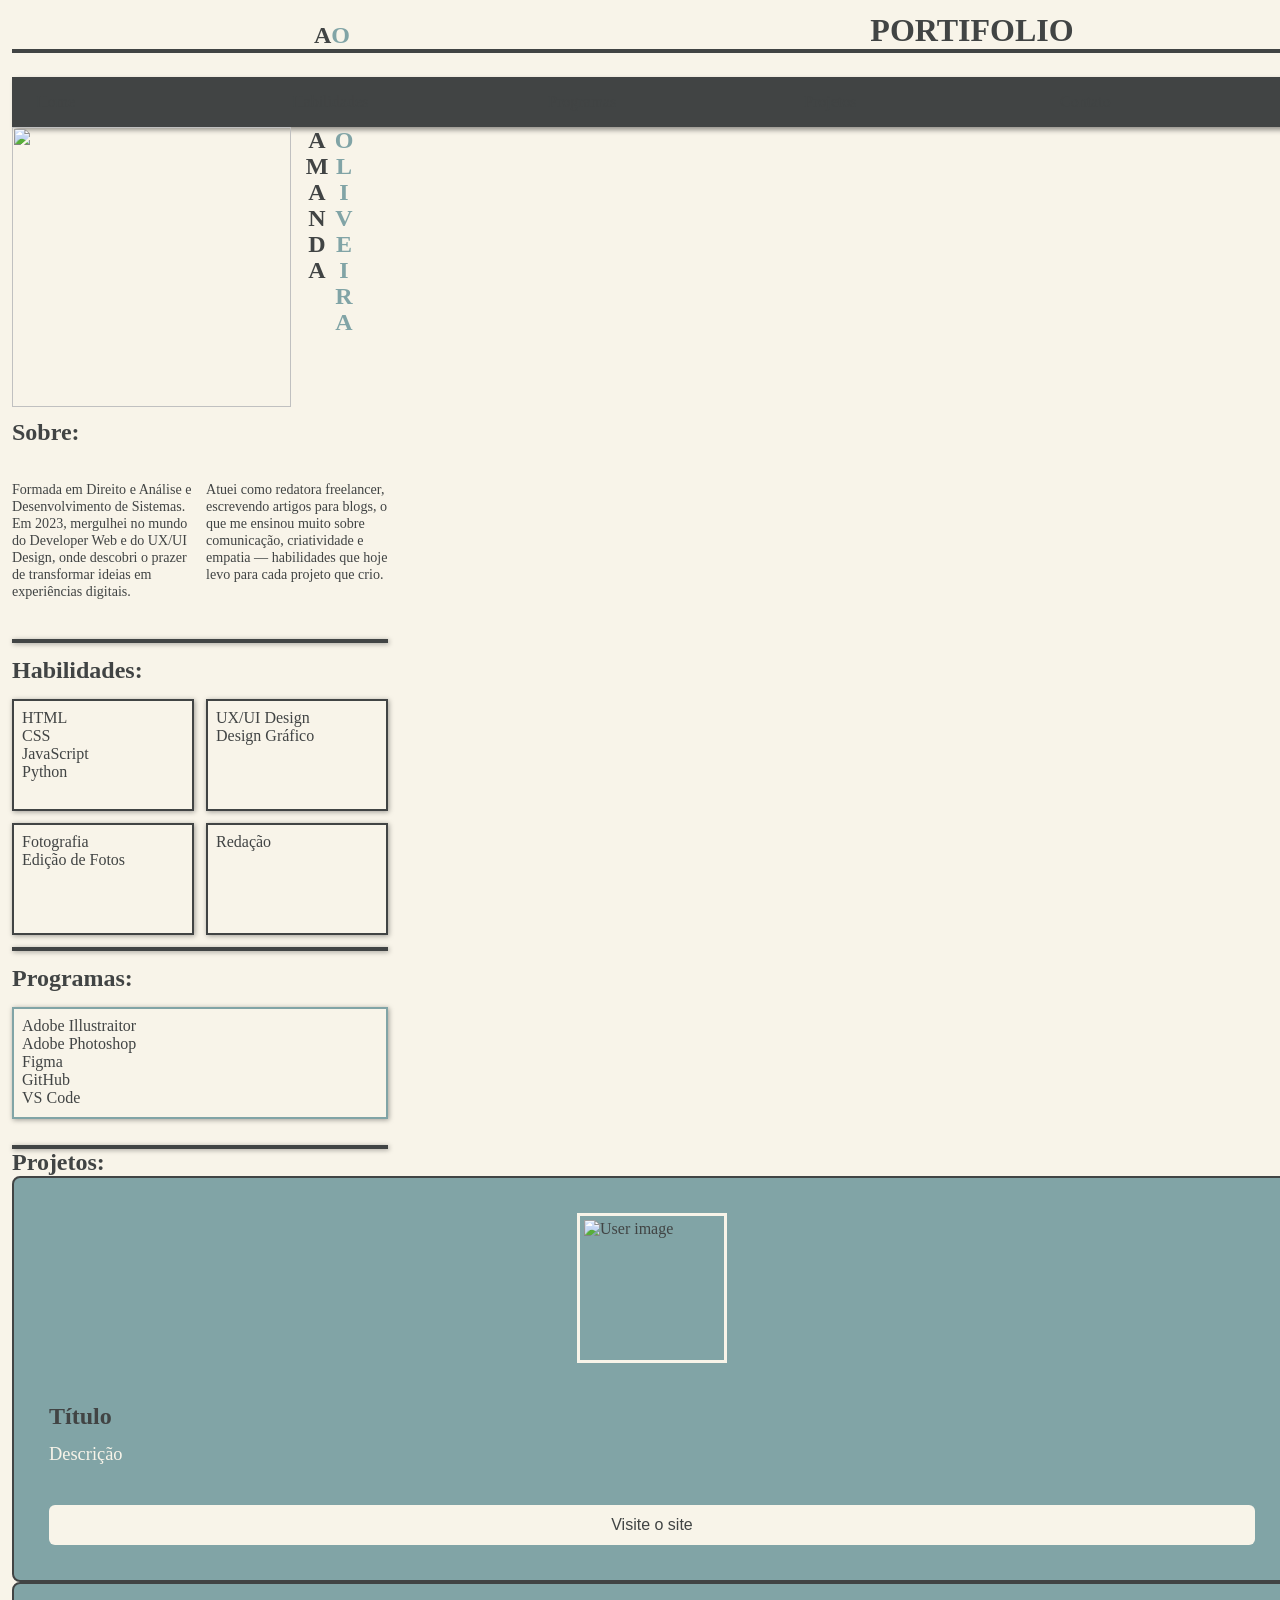
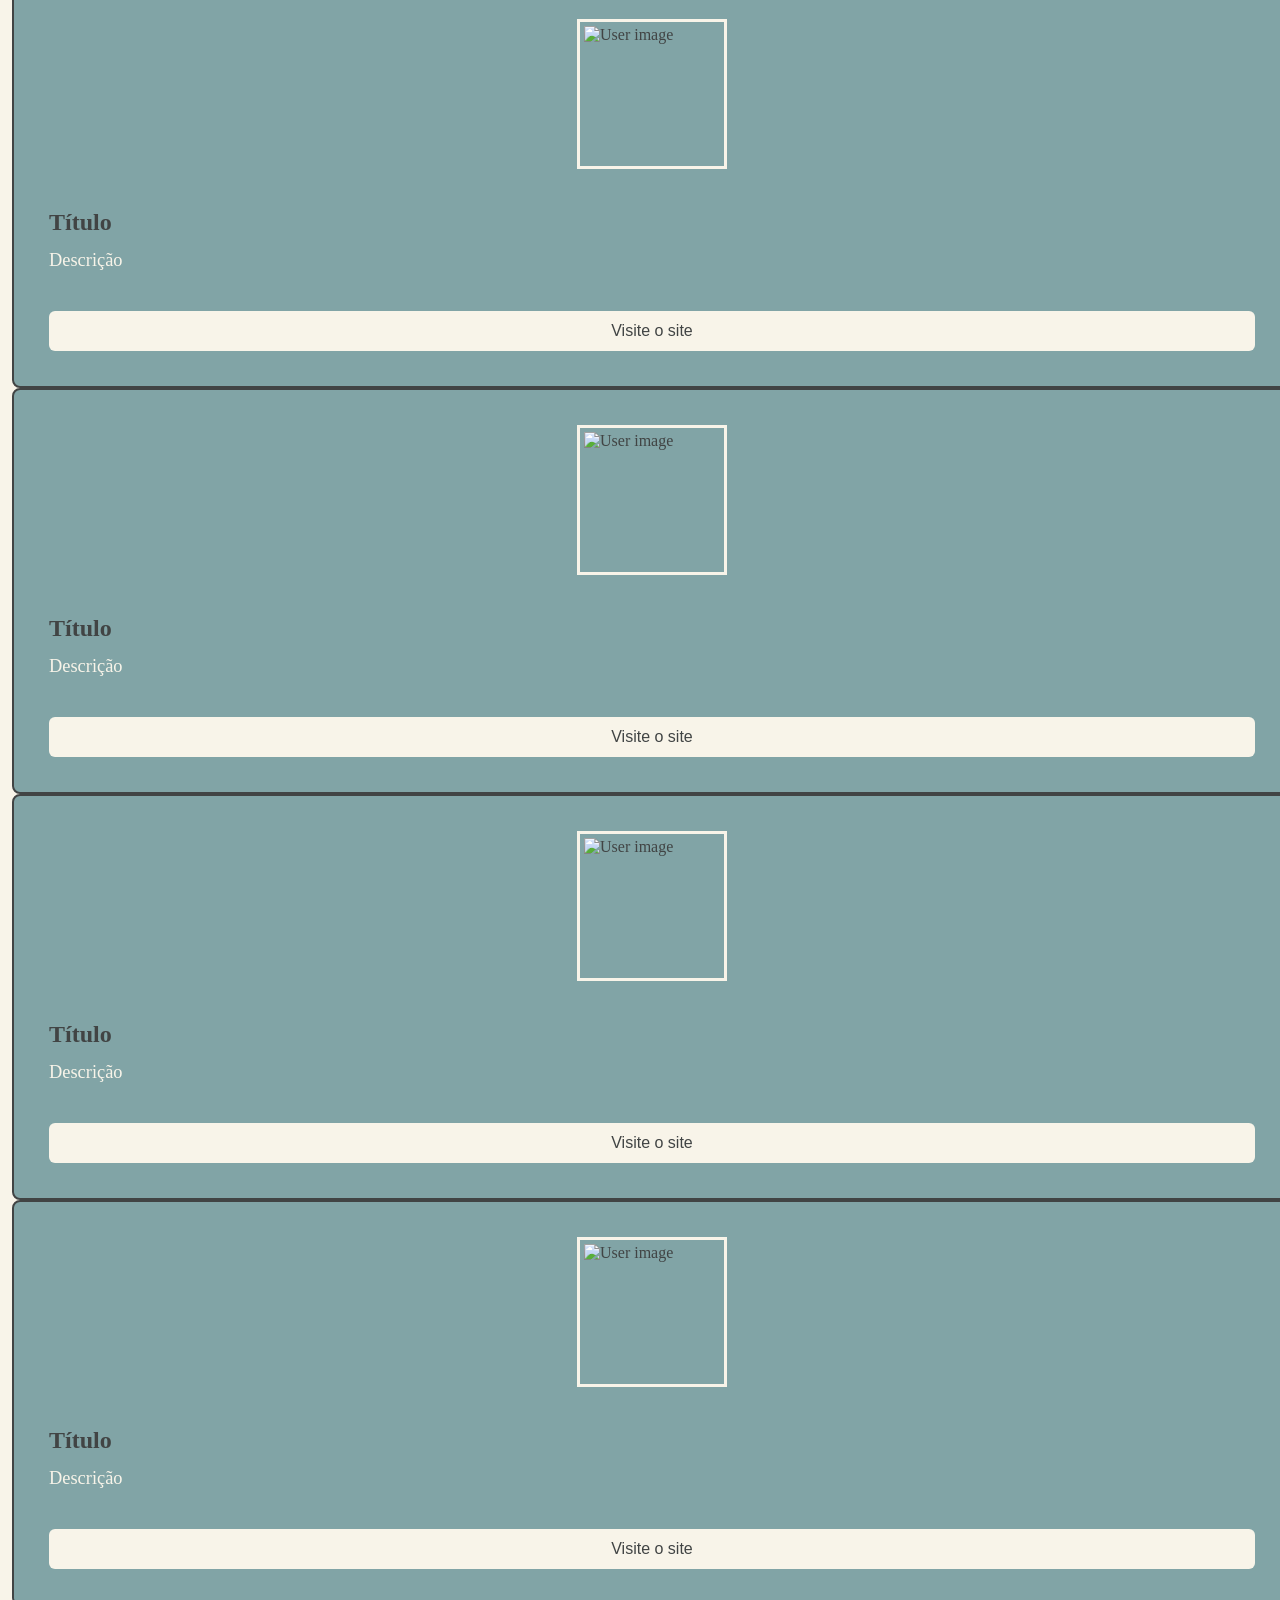
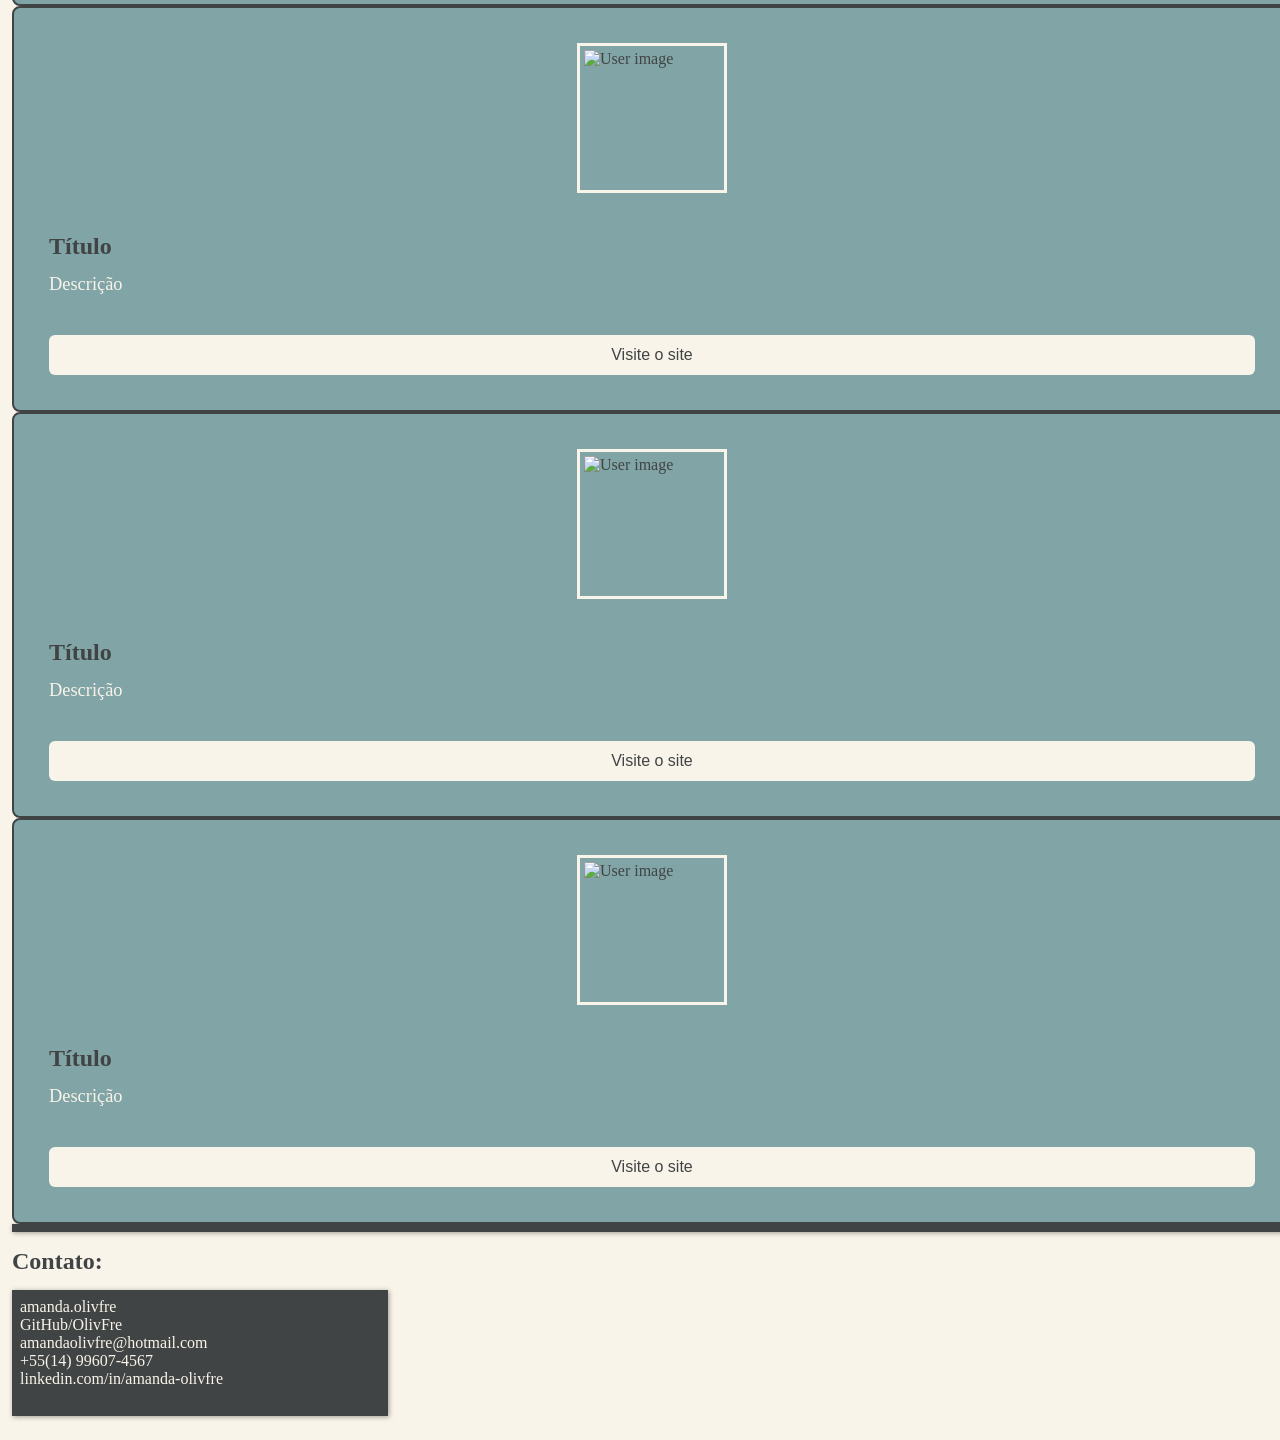
==== index.html @ d2748841 "retirada do img e h1" ====
<!DOCTYPE html>
<html lang="pt-br">
<head>
    <meta charset="UTF-8">
    <meta name="viewport" content="width=device-width, initial-scale=1.0">
    <title>Portifólio</title>
    <link rel="stylesheet" href="https://cdn.jsdelivr.net/npm/swiper@12/swiper-bundle.min.css">
    <link rel="stylesheet" href="tablets.css">
    <link rel="stylesheet" href="mobile.css">
    
</head>
<body>
    <header>
        <div>
            <h2>A<span class="cor-especial">O</span></h2>
            <h1>PORTIFOLIO</h1>
            <li class="menu-button" onclick="showSidebar()"><a href="#"><svg xmlns="http://www.w3.org/2000/svg" height="26px" viewBox="0 -960 960 960" width="26px" fill="#5d3e3f"><path d="M120-240v-80h720v80H120Zm0-200v-80h720v80H120Zm0-200v-80h720v80H120Z"/></svg></a></li>
        </div>
        <nav>
            <ul class="sidebar">
                <li onclick="hideSidebar()"><a href="#"><svg xmlns="http://www.w3.org/2000/svg" height="26px" viewBox="0 -960 960 960" width="26px" fill="#5d3e3f"><path d="m256-200-56-56 224-224-224-224 56-56 224 224 224-224 56 56-224 224 224 224-56 56-224-224-224 224Z"/></svg></a></li>
                <li><a href="#">Home</a></li>
                <li><a href="#">Habilidades</a></li>
                <li><a href="#">Programas</a></li>
                <li><a href="#">Projetos</a></li>
                <li><a href="#">Contato</a></li>
            </ul>

            <ul>
                <li class="hideOnMobile"><a href="#">Home</a></li>
                <li class="hideOnMobile"><a href="#">Habilidades</a></li>
                <li class="hideOnMobile"><a href="#">Programas</a></li>
                <li class="hideOnMobile"><a href="#">Projetos</a></li>
                <li class="hideOnMobile"><a href="#">Contato</a></li>
                
            </ul>

        </nav>

        <script>
            function showSidebar(){
                const sidebar = document.querySelector('.sidebar');
                sidebar.style.display = 'flex'
            }
            function hideSidebar(){
                const sidebar = document.querySelector('.sidebar');
                sidebar.style.display = 'none'
            }
        </script>
    </header>

    <main>
        <section class="grid-wrapper1">
            <img src="" alt="" height="280px" width="210px">
            <h1 class="name">AMANDA <span class="cor-especial">OLIVEIRA</span></h1>
                
            <h2>Sobre:</h2>
            <p class="p1">Formada em Direito e Análise e Desenvolvimento de Sistemas.
            Em 2023, mergulhei no mundo do Developer  Web e do UX/UI Design, onde descobri o prazer de transformar ideias em experiências digitais.
            </p>
            <p class="p2">Atuei como redatora freelancer, escrevendo artigos para blogs, o que me ensinou muito sobre comunicação, criatividade e empatia — habilidades que hoje levo para cada projeto que crio.</p>
            <hr>    
        </section>

        <section class="grid-wrapper2">
            <h2>Habilidades:</h2>
            <ul class="ling">
                <li>HTML</li>
                <li>CSS</li>
                <li>JavaScript</li>
                <li>Python</li>
            </ul>
            <ul class="design">
                <li>UX/UI Design</li>
                <li>Design Gráfico</li>
            </ul>
            <ul class="fotos">
                <li>Fotografia</li>
                <li>Edição de Fotos</li>
            </ul>
            <ul class="reda">
                <li>Redação</li>
            </ul>
            <hr>
        </section>

        <section class="grid-wrapper3">
            <h2>Programas:</h2>
            <ul>
                <li>Adobe Illustraitor</li>
                <li>Adobe Photoshop</li>
                <li>Figma</li>
                <li>GitHub</li>
                <li>VS Code</li>
            </ul>
            <hr>
        </section>

        <section class="grid-wrapper4">
            <h2>Projetos:</h2>
            <div class="container swiper">
                <div class="slide-wrapper">
                    <div class="card-list swiper-wrapper">
                        <div class="card-item swiper-slide">
                            <img src="https://i.pinimg.com/736x/c5/64/7f/c5647f479f129fee01f01a2e334dd19d.jpg" alt="User image" class="user-image">
                            <h2 class="user-name">Título</h2>
                            <p class="user-profession"> Descrição</p>
                            <button class="message-button">Visite o site</button>
                        </div>
                        
                        <div class="card-item swiper-slide">
                            <img src="https://i.pinimg.com/736x/c5/64/7f/c5647f479f129fee01f01a2e334dd19d.jpg" alt="User image" class="user-image">
                            <h2 class="user-name">Título</h2>
                            <p class="user-profession"> Descrição</p>
                            <button class="message-button">Visite o site</button>
                        </div>

                        <div class="card-item swiper-slide">
                            <img src="https://i.pinimg.com/736x/c5/64/7f/c5647f479f129fee01f01a2e334dd19d.jpg" alt="User image" class="user-image">
                            <h2 class="user-name">Título</h2>
                            <p class="user-profession"> Descrição</p>
                            <button class="message-button">Visite o site</button>
                        </div>

                        <div class="card-item swiper-slide">
                            <img src="https://i.pinimg.com/736x/c5/64/7f/c5647f479f129fee01f01a2e334dd19d.jpg" alt="User image" class="user-image">
                            <h2 class="user-name">Título</h2>
                            <p class="user-profession"> Descrição</p>
                            <button class="message-button">Visite o site</button>
                        </div>

                        <div class="card-item swiper-slide">
                            <img src="https://i.pinimg.com/736x/c5/64/7f/c5647f479f129fee01f01a2e334dd19d.jpg" alt="User image" class="user-image">
                            <h2 class="user-name">Título</h2>
                            <p class="user-profession"> Descrição</p>
                            <button class="message-button">Visite o site</button>
                        </div>

                        <div class="card-item swiper-slide">
                            <img src="https://i.pinimg.com/736x/c5/64/7f/c5647f479f129fee01f01a2e334dd19d.jpg" alt="User image" class="user-image">
                            <h2 class="user-name">Título</h2>
                            <p class="user-profession"> Descrição</p>
                            <button class="message-button">Visite o site</button>
                        </div>

                        <div class="card-item swiper-slide">
                            <img src="https://i.pinimg.com/736x/c5/64/7f/c5647f479f129fee01f01a2e334dd19d.jpg" alt="User image" class="user-image">
                            <h2 class="user-name">Título</h2>
                            <p class="user-profession"> Descrição</p>
                            <button class="message-button">Visite o site</button>
                        </div>

                        <div class="card-item swiper-slide">
                            <img src="https://i.pinimg.com/736x/c5/64/7f/c5647f479f129fee01f01a2e334dd19d.jpg" alt="User image" class="user-image">
                            <h2 class="user-name">Título</h2>
                            <p class="user-profession"> Descrição</p>
                            <button class="message-button">Visite o site</button>
                        </div>
                    </div>

                    <div class="swiper-pagination"></div>
                    <div class="swiper-slide-button swiper-button-prev"></div>
                    <div class="swiper-slide-button swiper-button-next"></div>
                </div>
            </div>

            <script src="https://cdn.jsdelivr.net/npm/swiper@12/swiper-bundle.min.js"></script>

            <script src="script.js"></script>
            
            <hr>

        </section>

    </main>

    <footer class="grid-wrapper5">
        <h2>Contato:</h2>
        <ul>
            <li>amanda.olivfre</li>
            <li>GitHub/OlivFre</li>
            <li>amandaolivfre@hotmail.com</li>
            <li>+55(14) 99607-4567</li>
            <li>linkedin.com/in/amanda-olivfre</li>
        </ul>
    </footer>

</body>
</html>
---- tablets.css ----
@charset "UTF-8";


:root{

    --font-cormorant: 'cormorant garamond', serif;

    --color1: #81A4A6;
    --color2: #414444;
    --color3: #F8F4E9;
}


* {
    padding: 0px;
    margin: 0px;
    box-sizing: border-box;
    width: 100%;
}

@media screen and (min-width: 481px) and (max-width: 1024px) {

    body {
        font-family: var(--font-cormorant);
        background-color: var(--color3);
        margin-left: 12px;
        margin-right: 12px;
        width: 100%;

    }

    header {

    }

/*------1ª section------*/
    .grid-wrapper1{
        display: grid;
        grid-template-rows: 74px 55px 480 px 2px;
        grid-template-columns: repeat(8, 82px);
        gap: 16px; 
    }

    .grid-wrapper1 > img{
        grid-row: 1/4;
        grid-column: 5/9;
    }
    .grid-wrapper1 > h1{
        grid-row: 1/2;
        grid-column: 1/5;
    }
    .grid-wrapper1 > h2{
        grid-row: 2/3;
        grid-column: 1/5;
    }
    .grid-wrapper1 > .p1{
        grid-row: 3/4;
        grid-column: 1/3;
    }
    .grid-wrapper1 > .p2{
        grid-row: 3/4;
        grid-column: 3/5;
    }
    .grid-wrapper1 > hr{
        grid-row: 4/5;
        grid-column: 1/9;

        border: 2px solid var(--color2);
    }

/*------2ª section------*/

    .grid-wrapper2 .grid-wrapper3{
        display: grid;
        grid-template-rows: 76px repeat(2, 36px) 2px;
        grid-template-columns: repeat(8, 82px);
        gap: 16px;
    }

    .grid-wrapper2 > h2{
        grid-row: 1/2;
        grid-column: 1/3;
    }
    .grid-wrapper2 > .ling {
        grid-row: 2/3;
        grid-column: 1/3;
    }
    .grid-wrapper2 > .design {
        grid-row: 2/3;
        grid-column: 1/3;
    }
    .grid-wrapper2 > .fotos {
        grid-row: 2/3;
        grid-column: 3/5;
    }
    .grid-wrapper2 > .reda {
        grid-row: 2/3;
        grid-column: 3/5;
    }

    .grid-wrapper3 > h2{
        grid-row: 1/2;
        grid-column: 6/7;
    }
    .grid-wrapper3 > ul {
        grid-row: 2/3;
        grid-column: 6/9;
    }
    .grid-wrapper3 > hr{
        grid-row: 4/5;
        grid-column: 1/9;

        border: 2px solid var(--color2);
    }


}
---- mobile.css ----
@charset "UTF-8";


:root{

    --font-cormorant: 'cormorant garamond', serif;

    --color1: #81A4A6;
    --color2: #414444;
    --color3: #F8F4E9;
}


* {
    padding: 0px;
    margin: 0px;
    box-sizing: border-box;
    width: 100%;
}



    body {
        font-family: var(--font-cormorant);
        background-color: var(--color3);
        margin-left: 12px;
        margin-right: 12px;
        

    }

    h1, h2, p, hr{
        color: var(--color2);
    }
    p {
        font-size: 0.88em;
    }
    /*------HEADER------*/

    header > div{
        display: flex;
        text-align: center;
        margin-top: 12px;
        margin-bottom: 24px;
        border-bottom: 4px solid var(--color2);
        flex-wrap: nowrap;
        justify-content: space-around;
        align-items: flex-end;
    }

    nav {
        background-color: var(--color2);
        box-shadow: 3px 3px 5px rgba(0, 0, 0, 0.411);
    }

    nav > ul{
        width: 100%;
        list-style: none;
        display: flex;
        justify-content: flex-end;
        align-items: center;
    }

    nav > ul > li{
        height: 50px;
    }

    nav > ul > li > a {
        height: 100%;
        padding: 0 24px;
        text-decoration: none;
        display: flex;
        align-items: center;
        color: var(--color2);
    }

    nav > ul > li > a:hover{
        background-color: var(--color1);
    }

    nav > ul > li:first-child{
        margin-right: auto;
    }

    .sidebar {
        position: fixed;
        top: 0;
        right: 0;
        height: 100vh;
        width: 180px;
        z-index: 999;
        background-color: #f8f4e977;
        backdrop-filter: blur(10px);
        box-shadow: -2px 0 10px rgba(0, 0, 0, 0.1);
        display: none;
        flex-direction: column;
        align-items: flex-start;
        justify-content: flex-start;
    }

    .sidebar li{
        width: 100%;
    }

    .sidebar > li > a{
        width: 100%;
    }

    .menu-button {
        display: none;
    }

    @media screen and (max-width: 768px) {
        .hideOnMobile{
            display: none;
        }
        .menu-button {
            display: block;
        }
    }







    
    /*-------------------------1ª section-------------------------*/
    .grid-wrapper1{
        display: grid;
        grid-template-rows: 280px 50px 146px 2px;
        grid-template-columns: repeat(4, 85px);
        gap: 12px;
    }

    .grid-wrapper1 img {
        grid-row: 1/2;
        grid-column: 1/4;
    }
    .grid-wrapper1 > .name:nth-of-type(1) {
        grid-row: 1/2;
        grid-column: 4/5;

        writing-mode: vertical-lr;
        text-orientation: upright;
    }
    .cor-especial{
        color: var(--color1);
    }
    .grid-wrapper1 > h2 {
        grid-row: 2/3;
        grid-column: 1/5;

        
    }
    .grid-wrapper1 > .p1 {
        grid-row: 3/4;
        grid-column: 1/3;
    }
    .grid-wrapper1 > .p2 {
        grid-row: 3/4;
        grid-column: 3/5;
    }
    .grid-wrapper1 > hr {
        grid-row: 4/5;
        grid-column: 1/5;

        border: 2px solid var(--color2);
        box-shadow: 1px 1px 5px 0px #0000005d;
    }

/*------2ª section------*/

    .grid-wrapper2{
        display: grid;
        grid-template-rows: 46px 112px 112px 2px;
        grid-template-columns: repeat(4, 85px);
        gap: 12px;
    }
    .grid-wrapper2 > h2{
        grid-row: 1/2;
        grid-column: 1/5;

        margin-top: 16px;
    }
    .grid-wrapper2 > .ling{
        grid-row: 2/3;
        grid-column: 1/3;
    }
    .grid-wrapper2 > .design{
        grid-row: 2/3;
        grid-column: 3/5;
    }
    .grid-wrapper2 > .fotos{
        grid-row: 3/4;
        grid-column: 1/3;
    }
    .grid-wrapper2 > .reda{
        grid-row: 3/4;
        grid-column: 3/5;
    }
    .grid-wrapper2 > hr{
        grid-row: 4/5;
        grid-column: 1/5;

        border: 2px solid var(--color2);
        box-shadow: 1px 1px 5px 0px #0000005d;
    }

    .grid-wrapper2 > ul {
        list-style-type: none;
        color: var(--color2);
        font-size: 1em;
        border: 2px solid var(--color2);
        box-shadow: 1px 1px 5px 0px #0000005d;        
        padding: 8px;
    }

/*------3ª section------*/

    .grid-wrapper3{
        display: grid;
        grid-template-rows: 46px 112px 2px;
        grid-template-columns: repeat(4, 85px);
        gap: 12px;
    }
    .grid-wrapper3 > h2{
        grid-row: 1/2;
        grid-column: 1/5;

        margin-top: 16px;

    }
    .grid-wrapper3 > ul{
        grid-row: 2/3;
        grid-column: 1/5;

        list-style-type: none;
        color: var(--color2);
        font-size: 1em;
        border: 2px solid var(--color1);
        box-shadow: 1px 1px 5px 0px #0000005d;
        padding: 8px;
    }
    .grid-wrapper3 > hr{
        grid-row: 4/5;
        grid-column: 1/5;

        border: 2px solid var(--color2);
        box-shadow: 1px 1px 5px 0px #0000005d;
    }
/*------4ª section------*/

    .slider-wrapper {
        overflow: hidden;
        max-width: 1200px;
        margin: 0 70px 55px;
    }

    .card-list .card-item {
        color: var(--color2);
        background: var(--color1);
        user-select: none;
        padding: 35px;
        border-radius: 8px;
        backdrop-filter: blur(30px);
        border: 2px solid var(--color2);
        

        display: flex;
        flex-direction: column;
        align-items: center;
        justify-content: center;
    }

    .card-list > .card-item > .user-image{
        width: 150px;
        height: 150px;
        margin-bottom: 40px;
        border: 3px solid var(--color3);
        padding: 4px;
    }

    .card-list > .card-item > .user-profession {
        font-size: 1.15em;
        color: var(--color3);
        font-weight: 500;
        margin: 14px 0 40px;
    }

    .card-list > .card-item > .message-button {
        font-size: 1em;
        padding: 10px 35px;
        color: var(--color2);
        border-radius: 6px;
        font-weight: 500;
        cursor: pointer;
        background: var(--color3);
        border: 1px solid transparent;
        /*transition: 0.2s ease;*/
    }

    .card-list > .card-item > .message-button:hover {
        background: var(--color2);
        border: 1px solid var(--color3);
        color: var(--color3);
    }

    .slider-wrapper .swiper-pagination-bullet-active {
        background: var(--color2);
        height: 15px;
        width: 15px;
    }

    .slider-wrapper .swiper-slide-button {
        color: var(--color3);
        margin-top: -50px;
        transition: 0.2s ease;
    }

    .slider-wrapper .swiper-slide-button:hover {
        color: var(--color2);
    }

    .grid-wrapper4 > hr {
        border: 4px solid var(--color2);
        box-shadow: 1px 1px 5px 0px #0000005d;
    }

/*------FOOTER------*/

    .grid-wrapper5{
        display: grid;
        grid-template-rows: 46px 150px;
        grid-template-columns: repeat(4, 85px);
        gap: 12px;
    }
    .grid-wrapper5 > h2{
        grid-row: 1/2;
        grid-column: 1/5;

        margin-top: 16px;
    }
    .grid-wrapper5 > ul{
        grid-row: 2/3;
        grid-column: 1/5;

        list-style-type: none;
        color: var(--color3);
        font-size: 1em;
        background-color: var(--color2);
        box-shadow: 1px 1px 5px 0px #0000005d;
        padding: 8px;
        margin-bottom: 24px;
    }
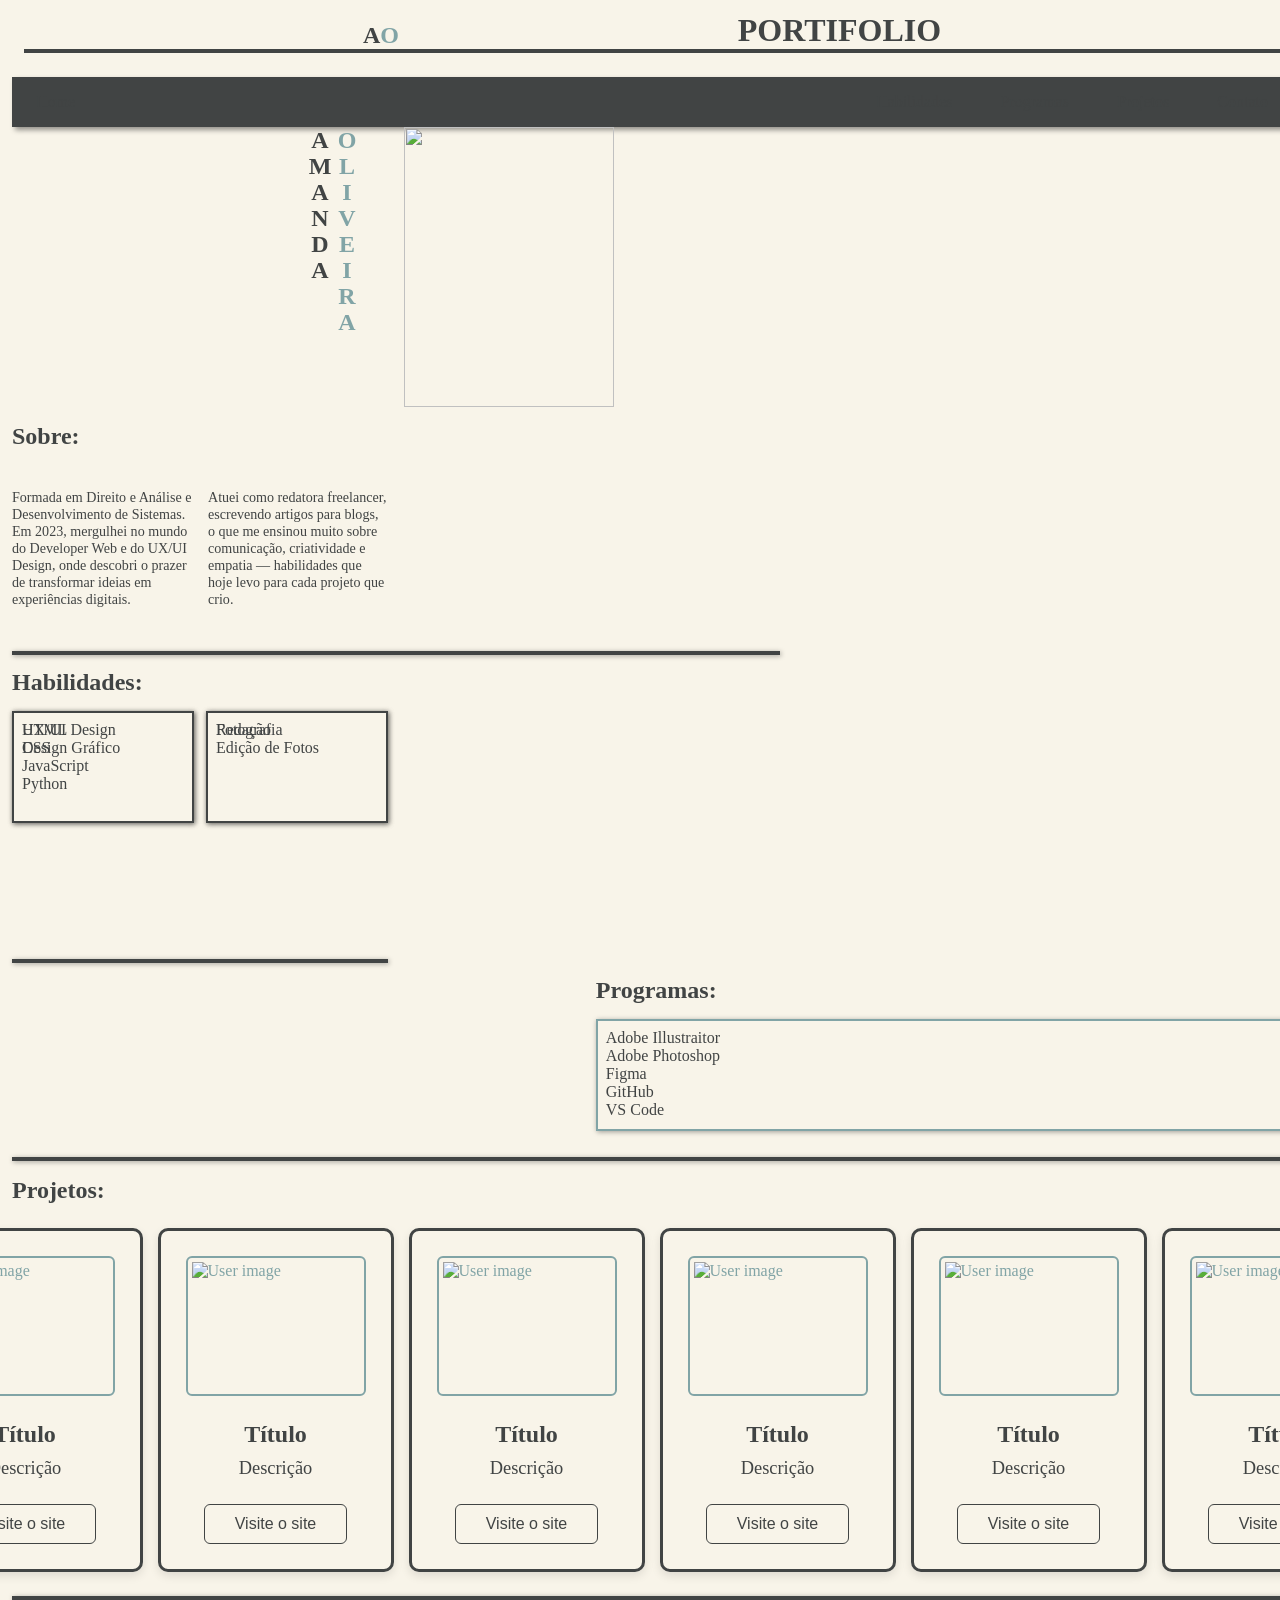
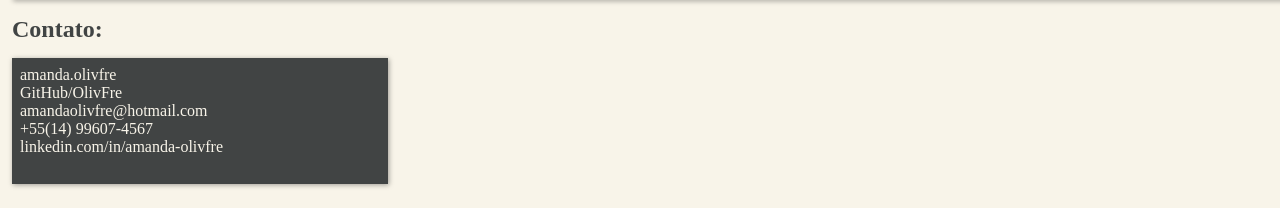
==== commit 8b9b1257: "últimos ajustes no container swiper" ====
--- a/index.html
+++ b/index.html
@@ -19,19 +19,19 @@
         <nav>
             <ul class="sidebar">
                 <li onclick="hideSidebar()"><a href="#"><svg xmlns="http://www.w3.org/2000/svg" height="26px" viewBox="0 -960 960 960" width="26px" fill="#5d3e3f"><path d="m256-200-56-56 224-224-224-224 56-56 224 224 224-224 56 56-224 224 224 224-56 56-224-224-224 224Z"/></svg></a></li>
-                <li><a href="#">Home</a></li>
-                <li><a href="#">Habilidades</a></li>
-                <li><a href="#">Programas</a></li>
-                <li><a href="#">Projetos</a></li>
-                <li><a href="#">Contato</a></li>
+                <li><a href="#home">Home</a></li>
+                <li><a href="#habilidades">Habilidades</a></li>
+                <li><a href="#programas">Programas</a></li>
+                <li><a href="#projetos">Projetos</a></li>
+                <li><a href="#contato">Contato</a></li>
             </ul>
 
             <ul>
-                <li class="hideOnMobile"><a href="#">Home</a></li>
-                <li class="hideOnMobile"><a href="#">Habilidades</a></li>
-                <li class="hideOnMobile"><a href="#">Programas</a></li>
-                <li class="hideOnMobile"><a href="#">Projetos</a></li>
-                <li class="hideOnMobile"><a href="#">Contato</a></li>
+                <li class="hideOnMobile"><a href="#home">Home</a></li>
+                <li class="hideOnMobile"><a href="#habilidades">Habilidades</a></li>
+                <li class="hideOnMobile"><a href="#programas">Programas</a></li>
+                <li class="hideOnMobile"><a href="#projetos">Projetos</a></li>
+                <li class="hideOnMobile"><a href="#contato">Contato</a></li>
                 
             </ul>
 
@@ -50,7 +50,7 @@
     </header>
 
     <main>
-        <section class="grid-wrapper1">
+        <section id="home" class="grid-wrapper1">
             <img src="" alt="" height="280px" width="210px">
             <h1 class="name">AMANDA <span class="cor-especial">OLIVEIRA</span></h1>
                 
@@ -62,7 +62,7 @@
             <hr>    
         </section>
 
-        <section class="grid-wrapper2">
+        <section id="habilidades" class="grid-wrapper2">
             <h2>Habilidades:</h2>
             <ul class="ling">
                 <li>HTML</li>
@@ -84,7 +84,7 @@
             <hr>
         </section>
 
-        <section class="grid-wrapper3">
+        <section id="programas" class="grid-wrapper3">
             <h2>Programas:</h2>
             <ul>
                 <li>Adobe Illustraitor</li>
@@ -96,7 +96,7 @@
             <hr>
         </section>
 
-        <section class="grid-wrapper4">
+        <section id="projetos" class="grid-wrapper4">
             <h2>Projetos:</h2>
             <div class="container swiper">
                 <div class="slide-wrapper">
@@ -167,14 +167,14 @@
             <script src="https://cdn.jsdelivr.net/npm/swiper@12/swiper-bundle.min.js"></script>
 
             <script src="script.js"></script>
-            
+
             <hr>
 
         </section>
 
     </main>
 
-    <footer class="grid-wrapper5">
+    <footer id="contato" class="grid-wrapper5">
         <h2>Contato:</h2>
         <ul>
             <li>amanda.olivfre</li>
--- a/mobile.css
+++ b/mobile.css
@@ -15,7 +15,6 @@
     padding: 0px;
     margin: 0px;
     box-sizing: border-box;
-    width: 100%;
 }
 
 
@@ -40,11 +39,10 @@
     header > div{
         display: flex;
         text-align: center;
-        margin-top: 12px;
-        margin-bottom: 24px;
+        margin: 12px 12px 24px 12px;
         border-bottom: 4px solid var(--color2);
         flex-wrap: nowrap;
-        justify-content: space-around;
+        justify-content: space-evenly;
         align-items: flex-end;
     }
 
@@ -119,14 +117,7 @@
         }
     }
 
-
-
-
-
-
-
-    
-    /*-------------------------1ª section-------------------------*/
+    /*-----------------1ª section-------------------*/
     .grid-wrapper1{
         display: grid;
         grid-template-rows: 280px 50px 146px 2px;
@@ -252,79 +243,106 @@
     }
 /*------4ª section------*/
 
+    .grid-wrapper4 > h2 {
+        margin: 16px 0 24px;
+    }
+
+    .grid-wrapper4 > .container {
+        margin-bottom: 24px;
+        margin-left: 16px;
+        margin-right: 16px;
+    }
+
     .slider-wrapper {
         overflow: hidden;
         max-width: 1200px;
-        margin: 0 70px 55px;
-    }
-
-    .card-list .card-item {
-        color: var(--color2);
-        background: var(--color1);
+        margin: 0 auto 55px; /* centraliza no meio */
+        padding: 0 40px;
+    }
+
+    .card-list {
+        display: flex;
+        gap: 15px; /* espaçamento entre os cards */
+        justify-content: center;
+}
+
+    .card-list > .card-item {
+        color: var(--color1);
+        background: var(--color3);
         user-select: none;
-        padding: 35px;
-        border-radius: 8px;
-        backdrop-filter: blur(30px);
-        border: 2px solid var(--color2);
-        
+        padding: 25px;
+        border-radius: 10px;
+        backdrop-filter: blur(20px);
+        border: 3px solid var(--color2);
 
         display: flex;
         flex-direction: column;
         align-items: center;
         justify-content: center;
-    }
-
-    .card-list > .card-item > .user-image{
-        width: 150px;
-        height: 150px;
-        margin-bottom: 40px;
-        border: 3px solid var(--color3);
+
+        width: 260px;          /* largura fixa */
+        max-width: 90%;        /* responsivo */
+        box-shadow: 0 4px 10px rgba(0,0,0,0.1);
+        transition: transform 0.3s ease, box-shadow 0.3s ease;
+    }
+
+    
+    .card-list > .card-item > .user-image {
+        width: 180px;
+        height: 140px;
+        margin-bottom: 25px;
+        border: 2px solid var(--color1);
         padding: 4px;
+        border-radius: 6px;
+        object-fit: cover;
     }
 
     .card-list > .card-item > .user-profession {
         font-size: 1.15em;
-        color: var(--color3);
+        color: var(--color2);
         font-weight: 500;
-        margin: 14px 0 40px;
-    }
-
-    .card-list > .card-item > .message-button {
+        margin: 10px 0 25px;
+        text-align: justify;
+    }
+
+    .card-list > .card-item > button {
         font-size: 1em;
-        padding: 10px 35px;
+        padding: 10px 30px;
         color: var(--color2);
         border-radius: 6px;
         font-weight: 500;
         cursor: pointer;
         background: var(--color3);
-        border: 1px solid transparent;
-        /*transition: 0.2s ease;*/
-    }
-
-    .card-list > .card-item > .message-button:hover {
+        border: 1px solid var(--color2);
+        transition: 0.2s ease;
+    }
+
+    .card-list > .card-item > button:hover {
         background: var(--color2);
         border: 1px solid var(--color3);
         color: var(--color3);
     }
 
-    .slider-wrapper .swiper-pagination-bullet-active {
+    .swiper-pagination-bullet {
+        background: var(--color1);
+        opacity: 0.5;
+        transition: 0.3s ease;
+}
+
+    .swiper-pagination-bullet-active {
         background: var(--color2);
-        height: 15px;
-        width: 15px;
-    }
-
-    .slider-wrapper .swiper-slide-button {
-        color: var(--color3);
-        margin-top: -50px;
-        transition: 0.2s ease;
-    }
-
-    .slider-wrapper .swiper-slide-button:hover {
-        color: var(--color2);
-    }
+        opacity: 1;
+        height: 14px;
+        width: 14px;
+    }
+
+    .swiper-button-prev,
+    .swiper-button-next {
+        display: none;
+}
 
     .grid-wrapper4 > hr {
-        border: 4px solid var(--color2);
+        border: 2px solid var(--color2);
         box-shadow: 1px 1px 5px 0px #0000005d;
     }
 
@@ -356,3 +374,102 @@
     }
 
 
+
+@media screen and (min-width: 481px)  {
+
+    body {
+        font-family: var(--font-cormorant);
+        background-color: var(--color3);
+        margin-left: 12px;
+        margin-right: 12px;
+        width: 100%;
+
+    }
+
+    header {
+
+    }
+
+/*------1ª section------*/
+    .grid-wrapper1{
+        display: grid;
+        grid-template-rows: 74px 55px 480 px 2px;
+        grid-template-columns: repeat(8, 82px);
+        gap: 16px; 
+    }
+
+    .grid-wrapper1 > img{
+        grid-row: 1/4;
+        grid-column: 5/9;
+    }
+    .grid-wrapper1 > h1{
+        grid-row: 1/2;
+        grid-column: 1/5;
+    }
+    .grid-wrapper1 > h2{
+        grid-row: 2/3;
+        grid-column: 1/5;
+    }
+    .grid-wrapper1 > .p1{
+        grid-row: 3/4;
+        grid-column: 1/3;
+    }
+    .grid-wrapper1 > .p2{
+        grid-row: 3/4;
+        grid-column: 3/5;
+    }
+    .grid-wrapper1 > hr{
+        grid-row: 4/5;
+        grid-column: 1/9;
+
+        border: 2px solid var(--color2);
+    }
+
+/*------2ª section------*/
+
+    .grid-wrapper2 .grid-wrapper3{
+        display: grid;
+        grid-template-rows: 76px repeat(2, 36px) 2px;
+        grid-template-columns: repeat(8, 82px);
+        gap: 16px;
+    }
+
+    .grid-wrapper2 > h2{
+        grid-row: 1/2;
+        grid-column: 1/3;
+    }
+    .grid-wrapper2 > .ling {
+        grid-row: 2/3;
+        grid-column: 1/3;
+    }
+    .grid-wrapper2 > .design {
+        grid-row: 2/3;
+        grid-column: 1/3;
+    }
+    .grid-wrapper2 > .fotos {
+        grid-row: 2/3;
+        grid-column: 3/5;
+    }
+    .grid-wrapper2 > .reda {
+        grid-row: 2/3;
+        grid-column: 3/5;
+    }
+
+    .grid-wrapper3 > h2{
+        grid-row: 1/2;
+        grid-column: 6/7;
+    }
+    .grid-wrapper3 > ul {
+        grid-row: 2/3;
+        grid-column: 6/9;
+    }
+    .grid-wrapper3 > hr{
+        grid-row: 4/5;
+        grid-column: 1/9;
+
+        border: 2px solid var(--color2);
+    }
+
+
+}
+
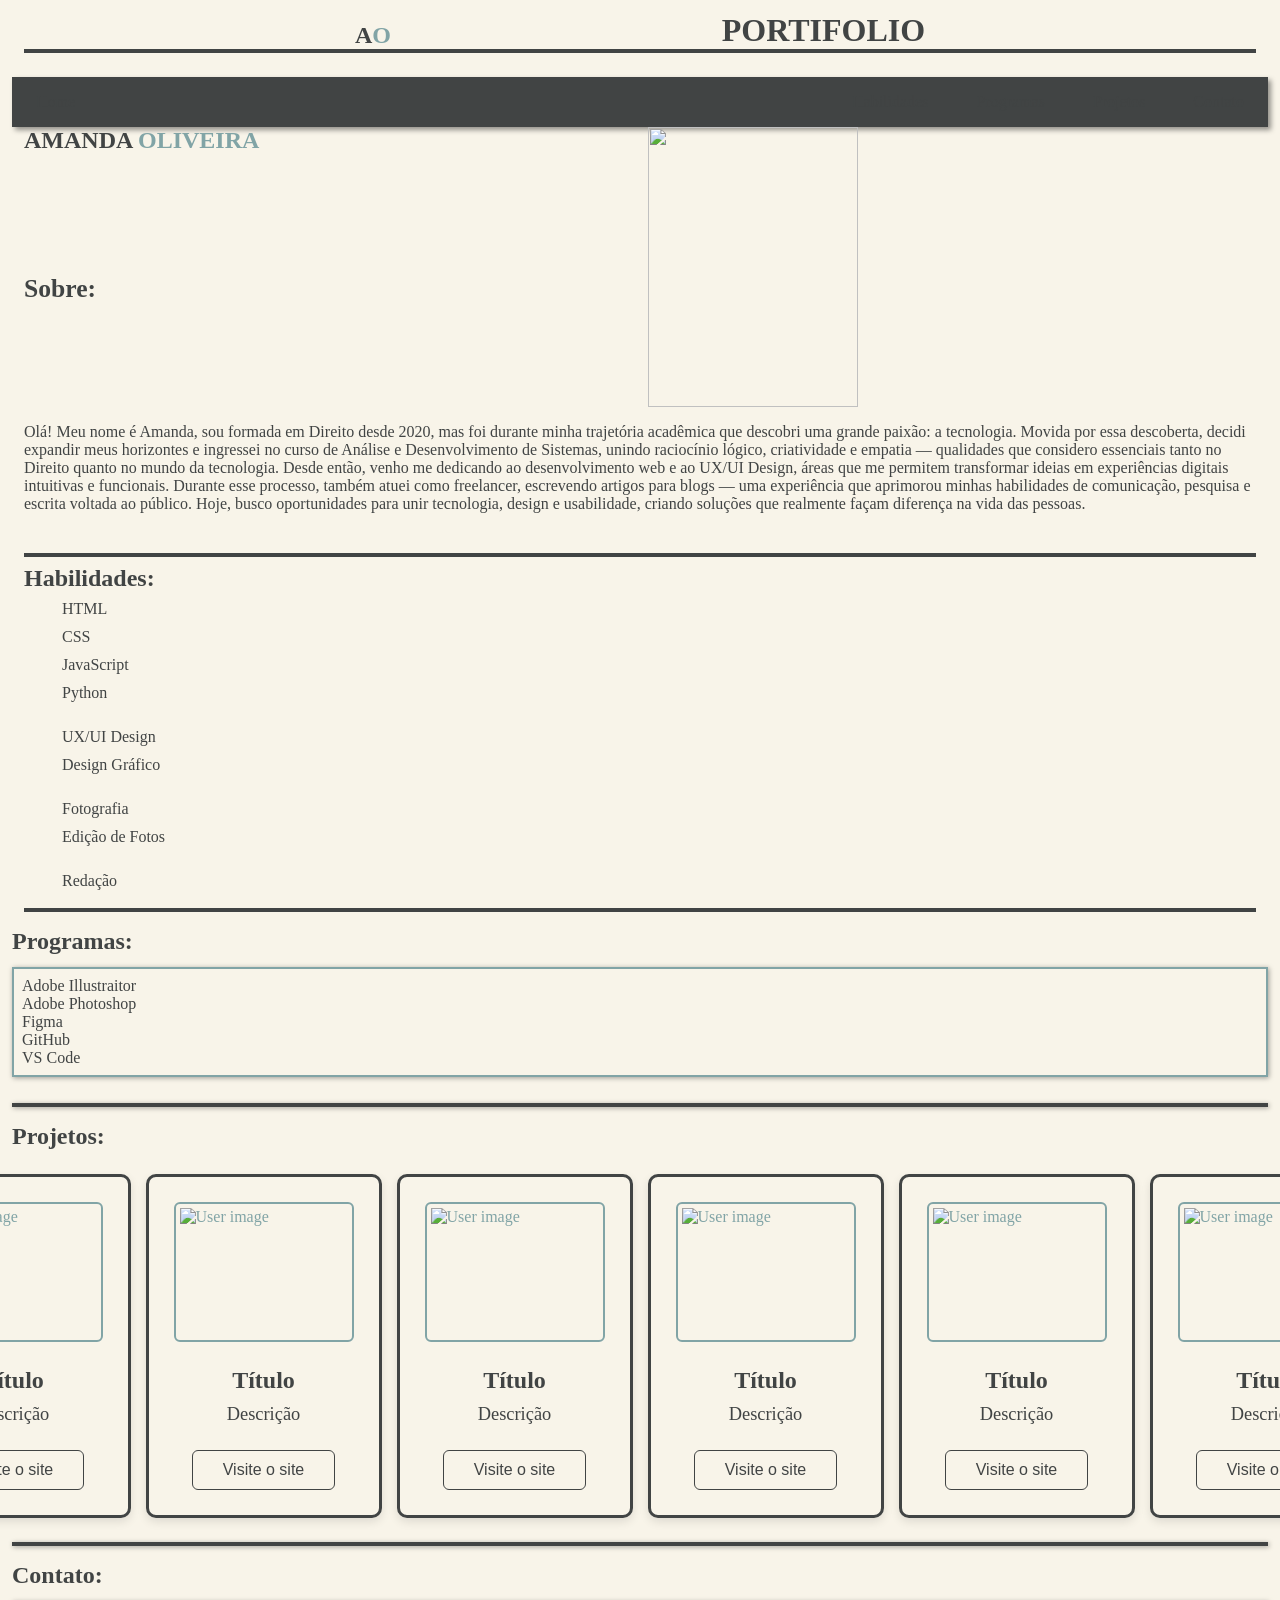
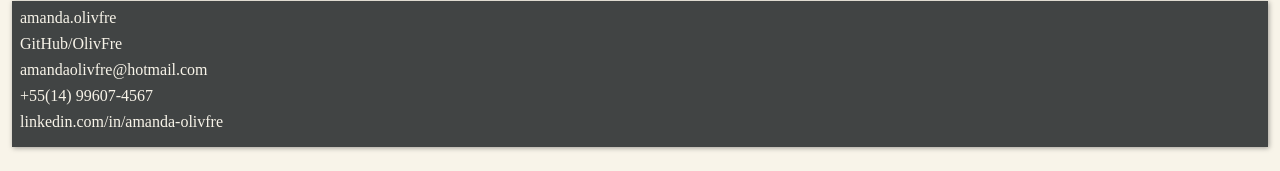
==== commit 53141de7: "ajustes no footer" ====
--- a/index.html
+++ b/index.html
@@ -59,6 +59,19 @@
             Em 2023, mergulhei no mundo do Developer  Web e do UX/UI Design, onde descobri o prazer de transformar ideias em experiências digitais.
             </p>
             <p class="p2">Atuei como redatora freelancer, escrevendo artigos para blogs, o que me ensinou muito sobre comunicação, criatividade e empatia — habilidades que hoje levo para cada projeto que crio.</p>
+
+            <p class="text-mq">
+                Olá! Meu nome é Amanda, sou formada em Direito desde 2020, mas foi durante minha trajetória acadêmica que descobri uma grande paixão: a tecnologia.
+
+                Movida por essa descoberta, decidi expandir meus horizontes e ingressei no curso de Análise e Desenvolvimento de Sistemas, unindo raciocínio lógico, criatividade e empatia — qualidades que considero essenciais tanto no Direito quanto no mundo da tecnologia.
+
+                Desde então, venho me dedicando ao desenvolvimento web e ao UX/UI Design, áreas que me permitem transformar ideias em experiências digitais intuitivas e funcionais.
+
+                Durante esse processo, também atuei como freelancer, escrevendo artigos para blogs — uma experiência que aprimorou minhas habilidades de comunicação, pesquisa e escrita voltada ao público.
+
+                Hoje, busco oportunidades para unir tecnologia, design e usabilidade, criando soluções que realmente façam diferença na vida das pessoas.
+            </p>
+
             <hr>    
         </section>
 
@@ -177,11 +190,11 @@
     <footer id="contato" class="grid-wrapper5">
         <h2>Contato:</h2>
         <ul>
-            <li>amanda.olivfre</li>
-            <li>GitHub/OlivFre</li>
-            <li>amandaolivfre@hotmail.com</li>
-            <li>+55(14) 99607-4567</li>
-            <li>linkedin.com/in/amanda-olivfre</li>
+            <li><a href="https://www.instagram.com/amanda.olivfre/?next=%2F">amanda.olivfre</a></li>
+            <li><a href="https://github.com/OlivFre">GitHub/OlivFre</a></li>
+            <li><a href="mailto:amandaolivfre@hotmail.com">amandaolivfre@hotmail.com</a></li>
+            <li><a href="https://web.whatsapp.com/">+55(14) 99607-4567</a></li>
+            <li><a href="www.linkedin.com/in/amanda-olivfre">linkedin.com/in/amanda-olivfre</a></li>
         </ul>
     </footer>
 
--- a/mobile.css
+++ b/mobile.css
@@ -116,12 +116,12 @@
             display: block;
         }
     }
-
-    /*-----------------1ª section-------------------*/
+    
+    /*----------------1ª section------------------*/
     .grid-wrapper1{
         display: grid;
         grid-template-rows: 280px 50px 146px 2px;
-        grid-template-columns: repeat(4, 85px);
+        grid-template-columns: repeat(4, 1fr);
         gap: 12px;
     }
 
@@ -142,8 +142,6 @@
     .grid-wrapper1 > h2 {
         grid-row: 2/3;
         grid-column: 1/5;
-
-        
     }
     .grid-wrapper1 > .p1 {
         grid-row: 3/4;
@@ -158,15 +156,18 @@
         grid-column: 1/5;
 
         border: 2px solid var(--color2);
-        box-shadow: 1px 1px 5px 0px #0000005d;
+    }
+
+    .text-mq {
+        display: none;
     }
 
 /*------2ª section------*/
 
     .grid-wrapper2{
         display: grid;
-        grid-template-rows: 46px 112px 112px 2px;
-        grid-template-columns: repeat(4, 85px);
+        grid-template-rows: auto repeat(2, 1fr) 2px;
+        grid-template-columns: repeat(4, 1fr);
         gap: 12px;
     }
     .grid-wrapper2 > h2{
@@ -196,15 +197,13 @@
         grid-column: 1/5;
 
         border: 2px solid var(--color2);
-        box-shadow: 1px 1px 5px 0px #0000005d;
     }
 
     .grid-wrapper2 > ul {
         list-style-type: none;
         color: var(--color2);
         font-size: 1em;
-        border: 2px solid var(--color2);
-        box-shadow: 1px 1px 5px 0px #0000005d;        
+        border: 2px solid var(--color2);        
         padding: 8px;
     }
 
@@ -212,8 +211,8 @@
 
     .grid-wrapper3{
         display: grid;
-        grid-template-rows: 46px 112px 2px;
-        grid-template-columns: repeat(4, 85px);
+        grid-template-rows: auto auto 2px;
+        grid-template-columns: repeat(4, 1fr);
         gap: 12px;
     }
     .grid-wrapper3 > h2{
@@ -350,8 +349,8 @@
 
     .grid-wrapper5{
         display: grid;
-        grid-template-rows: 46px 150px;
-        grid-template-columns: repeat(4, 85px);
+        grid-template-rows: auto auto;
+        grid-template-columns: repeat(4, 1fr);
         gap: 12px;
     }
     .grid-wrapper5 > h2{
@@ -365,13 +364,26 @@
         grid-column: 1/5;
 
         list-style-type: none;
-        color: var(--color3);
         font-size: 1em;
         background-color: var(--color2);
         box-shadow: 1px 1px 5px 0px #0000005d;
         padding: 8px;
         margin-bottom: 24px;
     }
+    .grid-wrapper5 > ul > li {
+        margin-bottom: 8px;
+    }
+
+    .grid-wrapper5 > ul > li > a {
+        color: var(--color3);
+        text-decoration: none;
+    }
+
+    .grid-wrapper5 > ul > li > a:hover {
+        border: 2px solid var(--color3);
+        border-radius: 4px;
+        padding: 2px 4px;
+    }
 
 
 
@@ -380,96 +392,82 @@
     body {
         font-family: var(--font-cormorant);
         background-color: var(--color3);
-        margin-left: 12px;
-        margin-right: 12px;
-        width: 100%;
-
-    }
-
-    header {
-
     }
 
 /*------1ª section------*/
     .grid-wrapper1{
         display: grid;
-        grid-template-rows: 74px 55px 480 px 2px;
-        grid-template-columns: repeat(8, 82px);
+        grid-template-rows: auto auto auto 2px;
+        grid-template-columns: repeat(8, 1fr);
         gap: 16px; 
+        padding: 0 12px;
     }
 
     .grid-wrapper1 > img{
-        grid-row: 1/4;
+        grid-row: 1/3;
         grid-column: 5/9;
     }
-    .grid-wrapper1 > h1{
-        grid-row: 1/2;
-        grid-column: 1/5;
+    .grid-wrapper1 > .name:nth-of-type(1){
+        grid-row: 1/2;
+        grid-column: 1/5;
+        writing-mode: horizontal-tb;
+        text-orientation: mixed;
     }
     .grid-wrapper1 > h2{
         grid-row: 2/3;
         grid-column: 1/5;
-    }
-    .grid-wrapper1 > .p1{
+
+        font-size: 1.6em;
+    }
+    .grid-wrapper1 > .p1, .grid-wrapper1 >  .p2 {
+        display: none;
+    }
+    .grid-wrapper1 > .text-mq{
         grid-row: 3/4;
-        grid-column: 1/3;
-    }
-    .grid-wrapper1 > .p2{
-        grid-row: 3/4;
-        grid-column: 3/5;
+        grid-column: 1/9;
+
+        display: block;
+        font-size: 1em;
+        
+
+    }
     }
     .grid-wrapper1 > hr{
         grid-row: 4/5;
         grid-column: 1/9;
 
         border: 2px solid var(--color2);
+        margin-top: 24px;
     }
 
 /*------2ª section------*/
 
-    .grid-wrapper2 .grid-wrapper3{
-        display: grid;
-        grid-template-rows: 76px repeat(2, 36px) 2px;
-        grid-template-columns: repeat(8, 82px);
-        gap: 16px;
-    }
-
-    .grid-wrapper2 > h2{
-        grid-row: 1/2;
-        grid-column: 1/3;
-    }
-    .grid-wrapper2 > .ling {
-        grid-row: 2/3;
-        grid-column: 1/3;
-    }
-    .grid-wrapper2 > .design {
-        grid-row: 2/3;
-        grid-column: 1/3;
-    }
-    .grid-wrapper2 > .fotos {
-        grid-row: 2/3;
-        grid-column: 3/5;
-    }
-    .grid-wrapper2 > .reda {
-        grid-row: 2/3;
-        grid-column: 3/5;
-    }
-
-    .grid-wrapper3 > h2{
-        grid-row: 1/2;
-        grid-column: 6/7;
-    }
-    .grid-wrapper3 > ul {
-        grid-row: 2/3;
-        grid-column: 6/9;
-    }
-    .grid-wrapper3 > hr{
-        grid-row: 4/5;
-        grid-column: 1/9;
-
-        border: 2px solid var(--color2);
-    }
-
-
-}
-
+.grid-wrapper2 {
+    display: block;
+    padding: 0 12px;
+}
+.grid-wrapper2 > h2 {
+    margin-top: 34px;
+}
+.grid-wrapper2 > ul {
+    border: none;
+    
+}
+.grid-wrapper2 > ul > li {
+    font-size: 1em;
+    position: relative;
+    padding-left: 30px; 
+    margin-bottom: 10px;
+}
+.grid-wrapper2 > ul > li::before {
+    content: "";
+    position: absolute;
+    left: 0;
+    top: 3px;
+    width: 20px;
+    height: 20px;
+    background-image: url('icone.png');
+    background-size: contain;
+    background-repeat: no-repeat;
+}
+
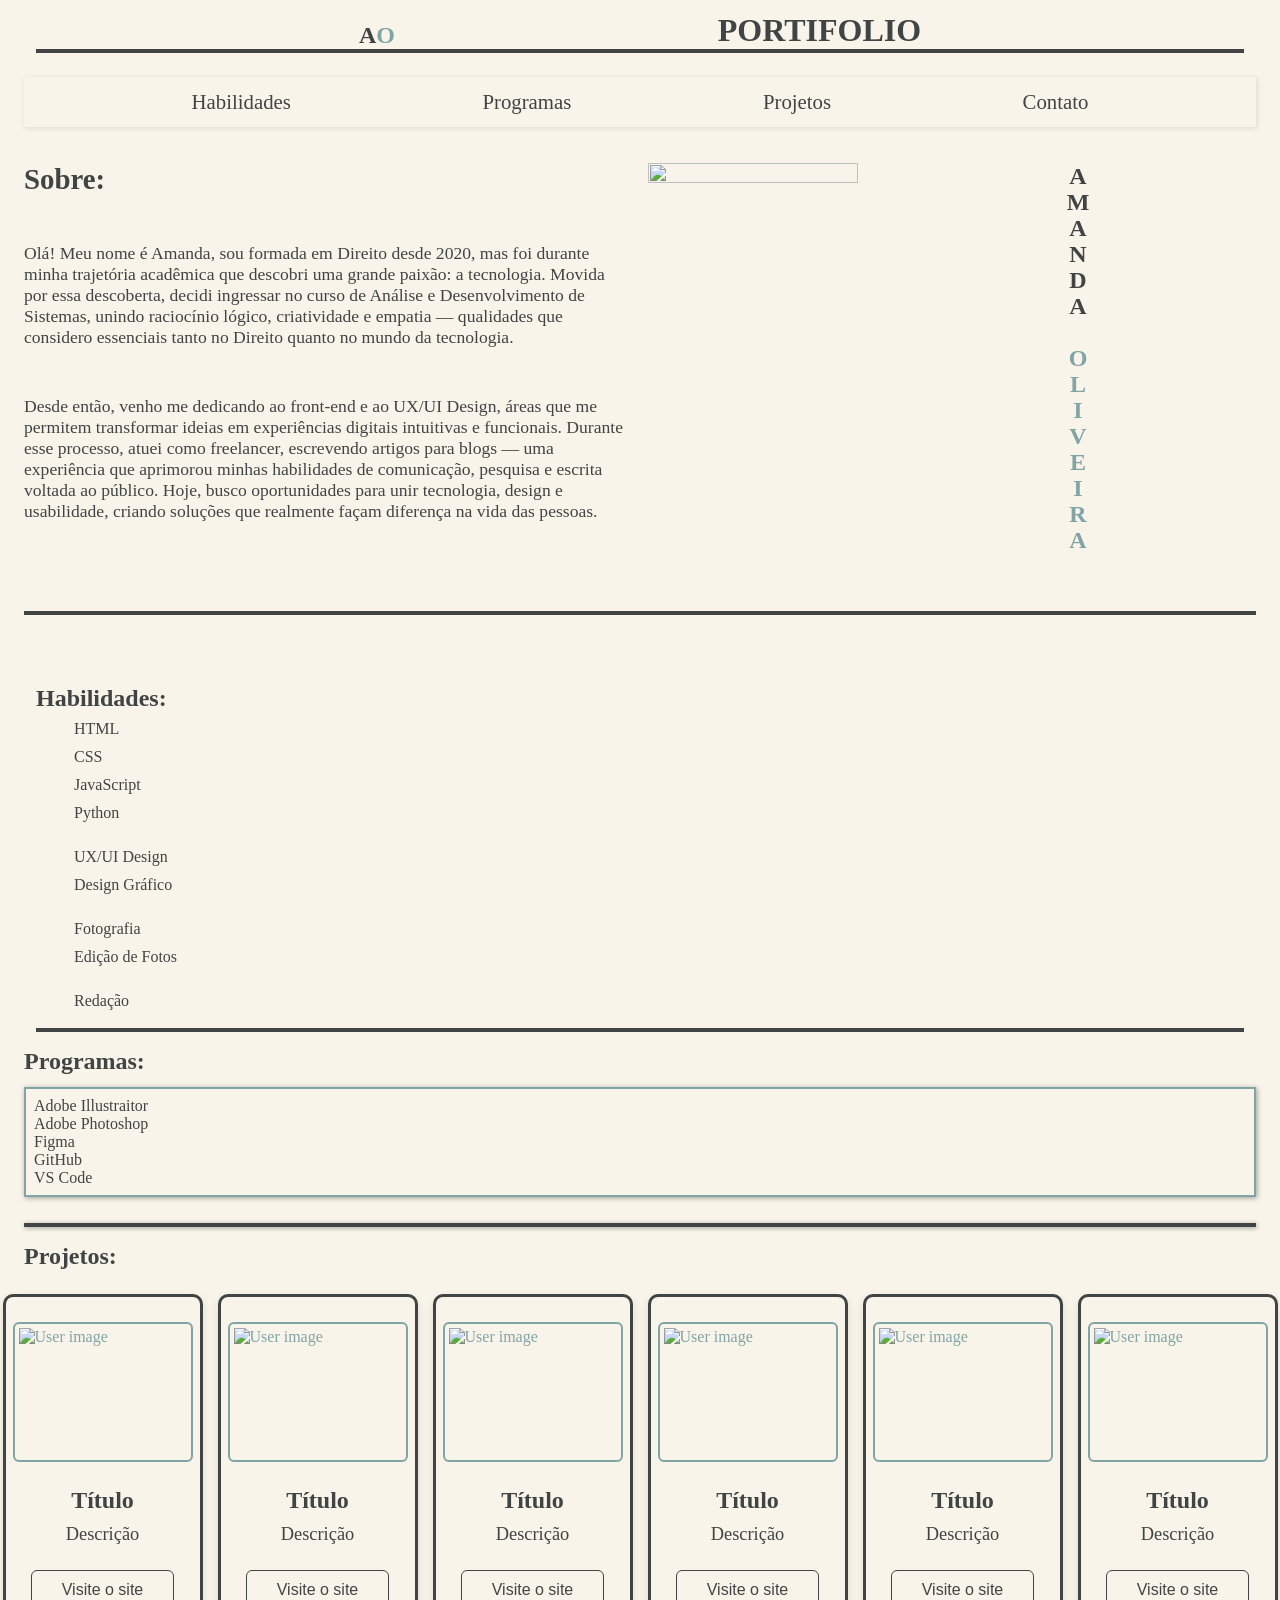
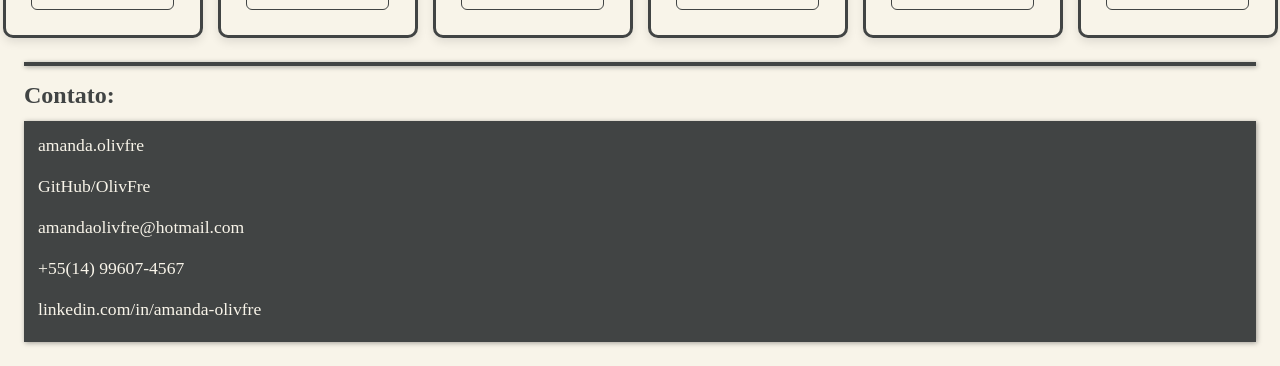
==== commit 61db599d: "ajustes no nav" ====
--- a/index.html
+++ b/index.html
@@ -26,7 +26,7 @@
                 <li><a href="#contato">Contato</a></li>
             </ul>
 
-            <ul>
+            <ul id="menu2">
                 <li class="hideOnMobile"><a href="#home">Home</a></li>
                 <li class="hideOnMobile"><a href="#habilidades">Habilidades</a></li>
                 <li class="hideOnMobile"><a href="#programas">Programas</a></li>
@@ -60,17 +60,18 @@
             </p>
             <p class="p2">Atuei como redatora freelancer, escrevendo artigos para blogs, o que me ensinou muito sobre comunicação, criatividade e empatia — habilidades que hoje levo para cada projeto que crio.</p>
 
-            <p class="text-mq">
+            <p class="text-mq1">
                 Olá! Meu nome é Amanda, sou formada em Direito desde 2020, mas foi durante minha trajetória acadêmica que descobri uma grande paixão: a tecnologia.
 
-                Movida por essa descoberta, decidi expandir meus horizontes e ingressei no curso de Análise e Desenvolvimento de Sistemas, unindo raciocínio lógico, criatividade e empatia — qualidades que considero essenciais tanto no Direito quanto no mundo da tecnologia.
-
-                Desde então, venho me dedicando ao desenvolvimento web e ao UX/UI Design, áreas que me permitem transformar ideias em experiências digitais intuitivas e funcionais.
-
-                Durante esse processo, também atuei como freelancer, escrevendo artigos para blogs — uma experiência que aprimorou minhas habilidades de comunicação, pesquisa e escrita voltada ao público.
-
+                Movida por essa descoberta, decidi ingressar no curso de Análise e Desenvolvimento de Sistemas, unindo raciocínio lógico, criatividade e empatia — qualidades que considero essenciais tanto no Direito quanto no mundo da tecnologia.
+            </p>
+
+            <p class="text-mq2">
+                Desde então, venho me dedicando ao front-end e ao UX/UI Design, áreas que me permitem transformar ideias em experiências digitais intuitivas e funcionais.
+                Durante esse processo, atuei como freelancer, escrevendo artigos para blogs — uma experiência que aprimorou minhas habilidades de comunicação, pesquisa e escrita voltada ao público.
                 Hoje, busco oportunidades para unir tecnologia, design e usabilidade, criando soluções que realmente façam diferença na vida das pessoas.
             </p>
+            
 
             <hr>    
         </section>
@@ -190,11 +191,11 @@
     <footer id="contato" class="grid-wrapper5">
         <h2>Contato:</h2>
         <ul>
-            <li><a href="https://www.instagram.com/amanda.olivfre/?next=%2F">amanda.olivfre</a></li>
-            <li><a href="https://github.com/OlivFre">GitHub/OlivFre</a></li>
-            <li><a href="mailto:amandaolivfre@hotmail.com">amandaolivfre@hotmail.com</a></li>
-            <li><a href="https://web.whatsapp.com/">+55(14) 99607-4567</a></li>
-            <li><a href="www.linkedin.com/in/amanda-olivfre">linkedin.com/in/amanda-olivfre</a></li>
+            <li><a href="https://www.instagram.com/amanda.olivfre/?next=%2F" rel="externos" target="_blank" >amanda.olivfre</a></li>
+            <li><a href="https://github.com/OlivFre" rel="externos" target="_blank" >GitHub/OlivFre</a></li>
+            <li><a href="mailto:amandaolivfre@hotmail.com" rel="externos" target="_blank" >amandaolivfre@hotmail.com</a></li>
+            <li><a href="https://web.whatsapp.com/" rel="externos" target="_blank" >+55(14) 99607-4567</a></li>
+            <li><a href="www.linkedin.com/in/amanda-olivfre" rel="externos" target="_blank" >linkedin.com/in/amanda-olivfre</a></li>
         </ul>
     </footer>
 
--- a/mobile.css
+++ b/mobile.css
@@ -48,7 +48,7 @@
 
     nav {
         background-color: var(--color2);
-        box-shadow: 3px 3px 5px rgba(0, 0, 0, 0.411);
+        box-shadow: 1px 1px 5px rgba(0, 0, 0, 0.11);
     }
 
     nav > ul{
@@ -269,7 +269,7 @@
         color: var(--color1);
         background: var(--color3);
         user-select: none;
-        padding: 25px;
+        padding: 25px ;
         border-radius: 10px;
         backdrop-filter: blur(20px);
         border: 3px solid var(--color2);
@@ -279,7 +279,7 @@
         align-items: center;
         justify-content: center;
 
-        width: 260px;          /* largura fixa */
+        width: 200px;          /* largura fixa */
         max-width: 90%;        /* responsivo */
         box-shadow: 0 4px 10px rgba(0,0,0,0.1);
         transition: transform 0.3s ease, box-shadow 0.3s ease;
@@ -364,7 +364,7 @@
         grid-column: 1/5;
 
         list-style-type: none;
-        font-size: 1em;
+        font-size: 1.1em;
         background-color: var(--color2);
         box-shadow: 1px 1px 5px 0px #0000005d;
         padding: 8px;
@@ -372,6 +372,7 @@
     }
     .grid-wrapper5 > ul > li {
         margin-bottom: 8px;
+        padding: 6px;
     }
 
     .grid-wrapper5 > ul > li > a {
@@ -382,7 +383,8 @@
     .grid-wrapper5 > ul > li > a:hover {
         border: 2px solid var(--color3);
         border-radius: 4px;
-        padding: 2px 4px;
+        padding: 4px 6px;
+        
     }
 
 
@@ -397,15 +399,19 @@
 /*------1ª section------*/
     .grid-wrapper1{
         display: grid;
-        grid-template-rows: auto auto auto 2px;
+        grid-template-rows: auto auto auto auto 2px;
         grid-template-columns: repeat(8, 1fr);
         gap: 16px; 
         padding: 0 12px;
     }
 
     .grid-wrapper1 > img{
-        grid-row: 1/3;
+        grid-row: 1/5;
         grid-column: 5/9;
+
+        max-width: 100%;
+        height: auto;
+        display: block;
     }
     .grid-wrapper1 > .name:nth-of-type(1){
         grid-row: 1/2;
@@ -419,21 +425,28 @@
 
         font-size: 1.6em;
     }
-    .grid-wrapper1 > .p1, .grid-wrapper1 >  .p2 {
-        display: none;
-    }
-    .grid-wrapper1 > .text-mq{
+    .grid-wrapper1 > .text-mq1, .grid-wrapper1 >  .text-mq2 {
+        display: block;
+
+        font-size: 1em;
+    }
+
+    .grid-wrapper1 > .text-mq1 {
         grid-row: 3/4;
-        grid-column: 1/9;
-
-        display: block;
-        font-size: 1em;
-        
-
-    }
-    }
+        grid-column: 1/5;
+    }
+
+    .grid-wrapper1 > .text-mq2 {
+        grid-row: 4/5;
+        grid-column: 1/5;
+    }
+
+    .grid-wrapper1 > .p1, .grid-wrapper1 > .p2 {
+        display: none;
+    }
+    
     .grid-wrapper1 > hr{
-        grid-row: 4/5;
+        grid-row: 5/6;
         grid-column: 1/9;
 
         border: 2px solid var(--color2);
@@ -470,4 +483,106 @@
     background-size: contain;
     background-repeat: no-repeat;
 }
-
+}
+
+@media screen and (min-width: 769px) {
+
+
+    body{
+        margin-left: 24px;
+        margin-right: 24px;
+    }
+    nav { 
+        background-color: var(--color3);
+    }
+    nav > #menu2{
+        display: flex;
+        flex-wrap: nowrap;
+        flex-direction: row;
+        justify-content: space-evenly;
+        align-items: stretch;
+
+        width: 100%;
+
+    }
+    nav > #menu2 > li:first-child{
+        display: none;
+        width: 100%;
+    }
+
+    header > nav > #menu2 > li{
+        background-color: var(--color3);
+        color:var(--color2)
+        
+    }
+
+    nav > ul > li > a{
+        font-size: 1.3em;
+    }
+
+    nav > ul > li > a:hover{
+        background-color: var(--color1);
+        color: var(--color3)
+    }
+
+    .grid-wrapper1{
+        display: grid;
+        grid-template-rows: auto auto auto 2px;
+        grid-template-columns: repeat(12, 1fr);
+        gap: 16px; 
+        padding: 36px 0px;
+    }
+
+    .grid-wrapper1 > .name:nth-of-type(1) {
+        grid-row: 1/4;
+        grid-column: 11/12 ;
+
+        writing-mode: vertical-lr;
+        text-orientation: upright;
+    }
+
+    .grid-wrapper1 > img{
+        grid-row: 1/4;
+        grid-column: 7/11;
+
+        max-width: 100%;
+        height: auto;
+        display: block;
+    }
+
+    .grid-wrapper1 > h2{
+        grid-row: 1/2;
+        grid-column: 1/3;
+
+        font-size: 1.8em;
+    }
+    .grid-wrapper1 > .text-mq1, .grid-wrapper1 >  .text-mq2 {
+        display: block;
+
+        font-size: 1.1em;
+    }
+
+    .grid-wrapper1 > .text-mq1 {
+        grid-row: 2/3;
+        grid-column: 1/7;
+    }
+
+    .grid-wrapper1 > .text-mq2 {
+        grid-row: 3/4;
+        grid-column: 1/7;
+    }
+
+    .grid-wrapper1 > .p1, .grid-wrapper1 > .p2 {
+        display: none;
+    }
+    
+    .grid-wrapper1 > hr{
+        grid-row: 5/6;
+        grid-column: 1/13;
+
+        border: 2px solid var(--color2);
+        margin-top: 24px;
+    }
+
+
+}
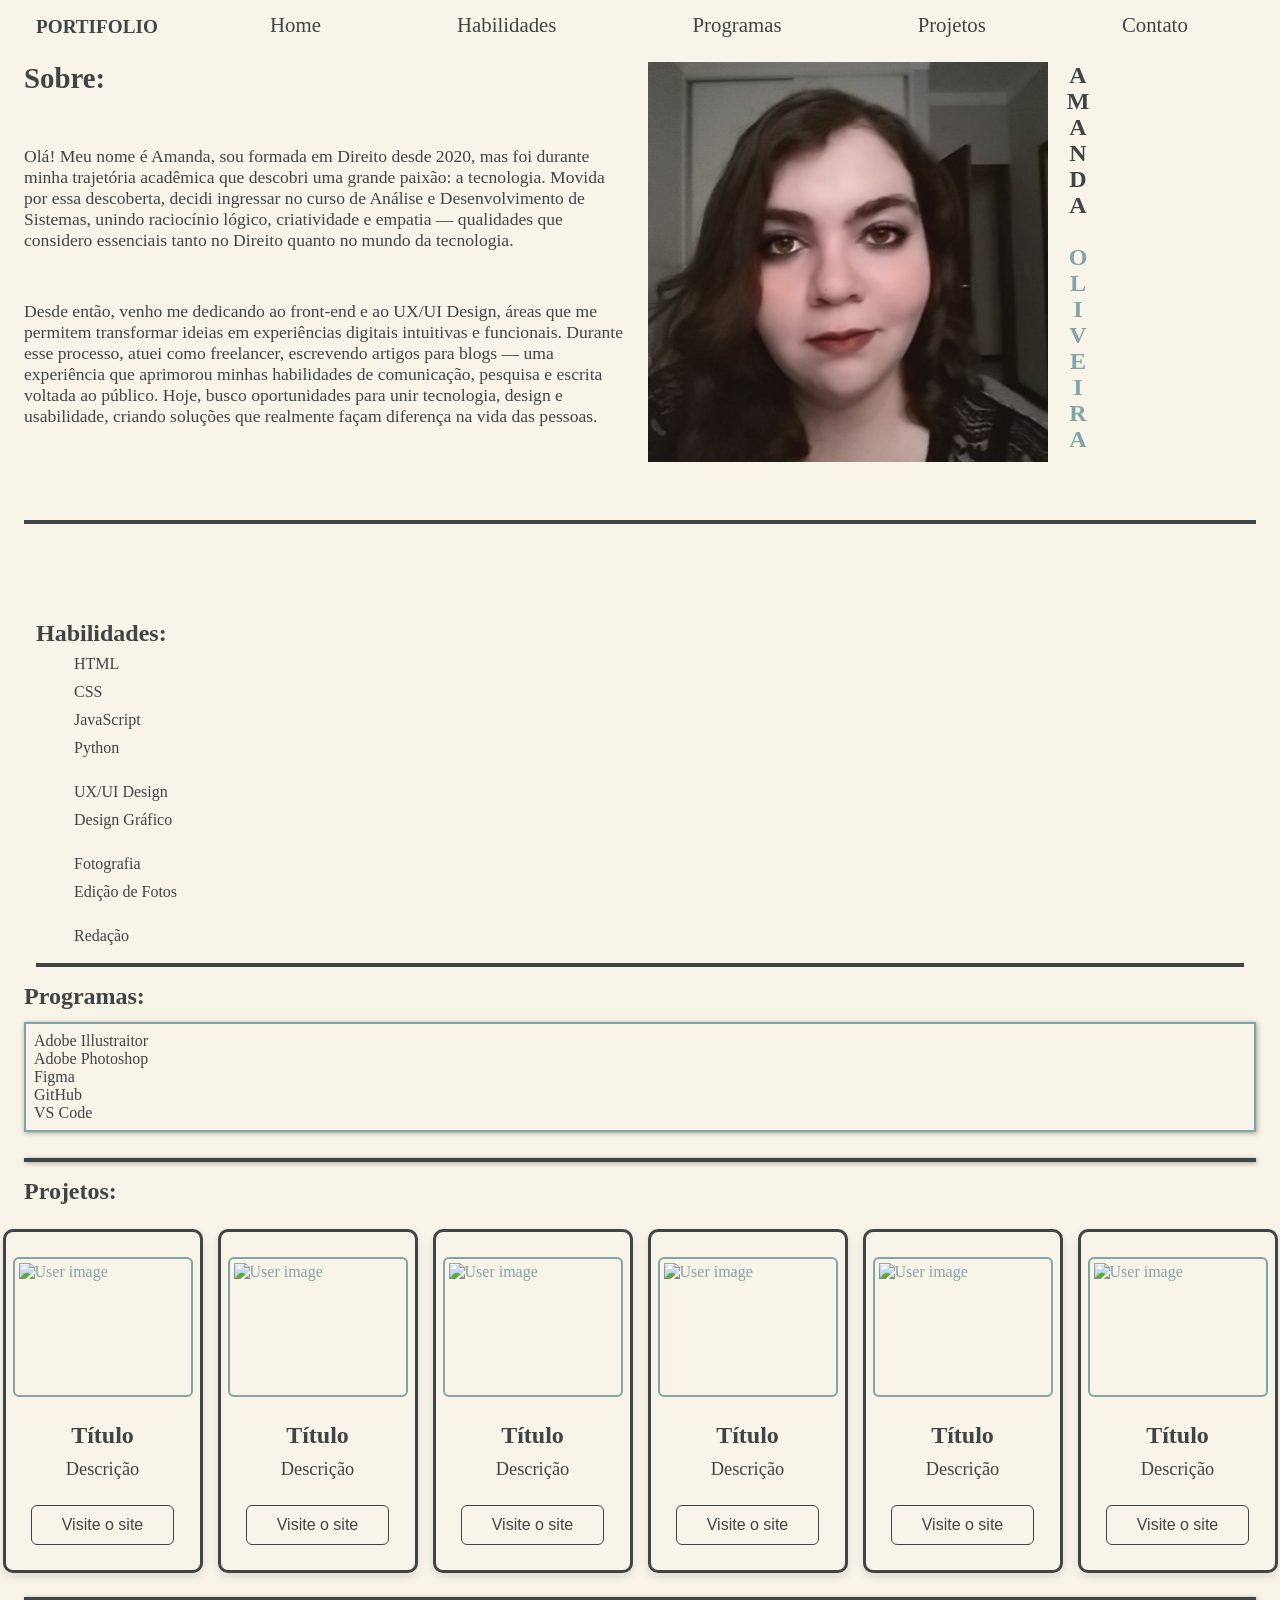
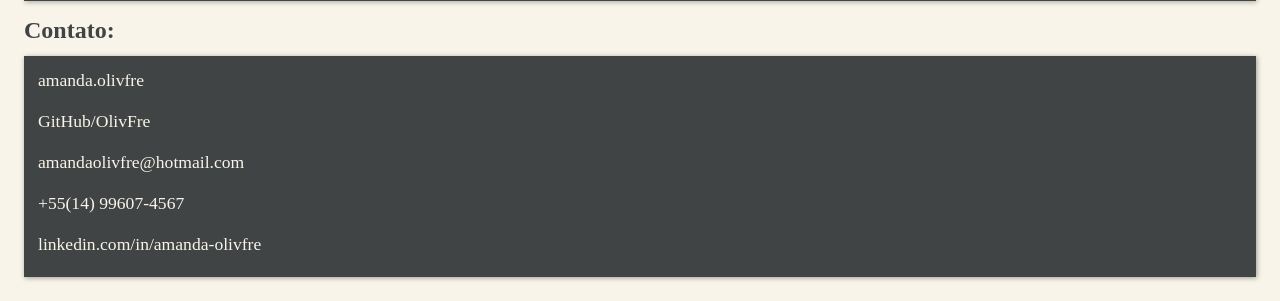
==== commit b25ea811: "ajustes finais na estrutura" ====
--- a/index.html
+++ b/index.html
@@ -27,11 +27,18 @@
             </ul>
 
             <ul id="menu2">
+                <div>
+                    <h1><a href="#home">PORTIFOLIO</a></h1>
+                </div>
                 <li class="hideOnMobile"><a href="#home">Home</a></li>
                 <li class="hideOnMobile"><a href="#habilidades">Habilidades</a></li>
                 <li class="hideOnMobile"><a href="#programas">Programas</a></li>
                 <li class="hideOnMobile"><a href="#projetos">Projetos</a></li>
                 <li class="hideOnMobile"><a href="#contato">Contato</a></li>
+                <div>
+                    <img src="" alt="" class="img1">
+                    <img src="" alt="" class="img2">
+                </div>
                 
             </ul>
 
@@ -51,7 +58,7 @@
 
     <main>
         <section id="home" class="grid-wrapper1">
-            <img src="" alt="" height="280px" width="210px">
+            <img src="./imagens/foto-perfil.jpg" alt="" >
             <h1 class="name">AMANDA <span class="cor-especial">OLIVEIRA</span></h1>
                 
             <h2>Sobre:</h2>
--- a/mobile.css
+++ b/mobile.css
@@ -46,9 +46,17 @@
         align-items: flex-end;
     }
 
+    header > div > .img1, header > div > .img2 {
+        display: none;
+    }
+
     nav {
         background-color: var(--color2);
         box-shadow: 1px 1px 5px rgba(0, 0, 0, 0.11);
+    }
+    
+    nav > #menu2 {
+        display: none;
     }
 
     nav > ul{
@@ -396,6 +404,10 @@
         background-color: var(--color3);
     }
 
+    nav > #menu2 {
+        display: none;
+    }
+
 /*------1ª section------*/
     .grid-wrapper1{
         display: grid;
@@ -492,19 +504,33 @@
         margin-left: 24px;
         margin-right: 24px;
     }
-    nav { 
-        background-color: var(--color3);
+
+    header > div {
+        display: none;
+    }
+    header > div > .img1, header > div > .img2 {
+        display: block;
     }
     nav > #menu2{
         display: flex;
         flex-wrap: nowrap;
         flex-direction: row;
-        justify-content: space-evenly;
-        align-items: stretch;
-
+        justify-content: space-between;
+        align-items: center;
         width: 100%;
-
-    }
+        position: fixed;
+
+        background-color: var(--color3);
+        z-index: 999;
+    }
+
+    nav > #menu2 > div > h1 > a {
+        font-size: 0.8em;
+        margin-left: 12px;
+        color: var(--color2);
+        text-decoration: none;
+    }
+
     nav > #menu2 > li:first-child{
         display: none;
         width: 100%;
@@ -530,7 +556,7 @@
         grid-template-rows: auto auto auto 2px;
         grid-template-columns: repeat(12, 1fr);
         gap: 16px; 
-        padding: 36px 0px;
+        padding: 62px 0px;
     }
 
     .grid-wrapper1 > .name:nth-of-type(1) {
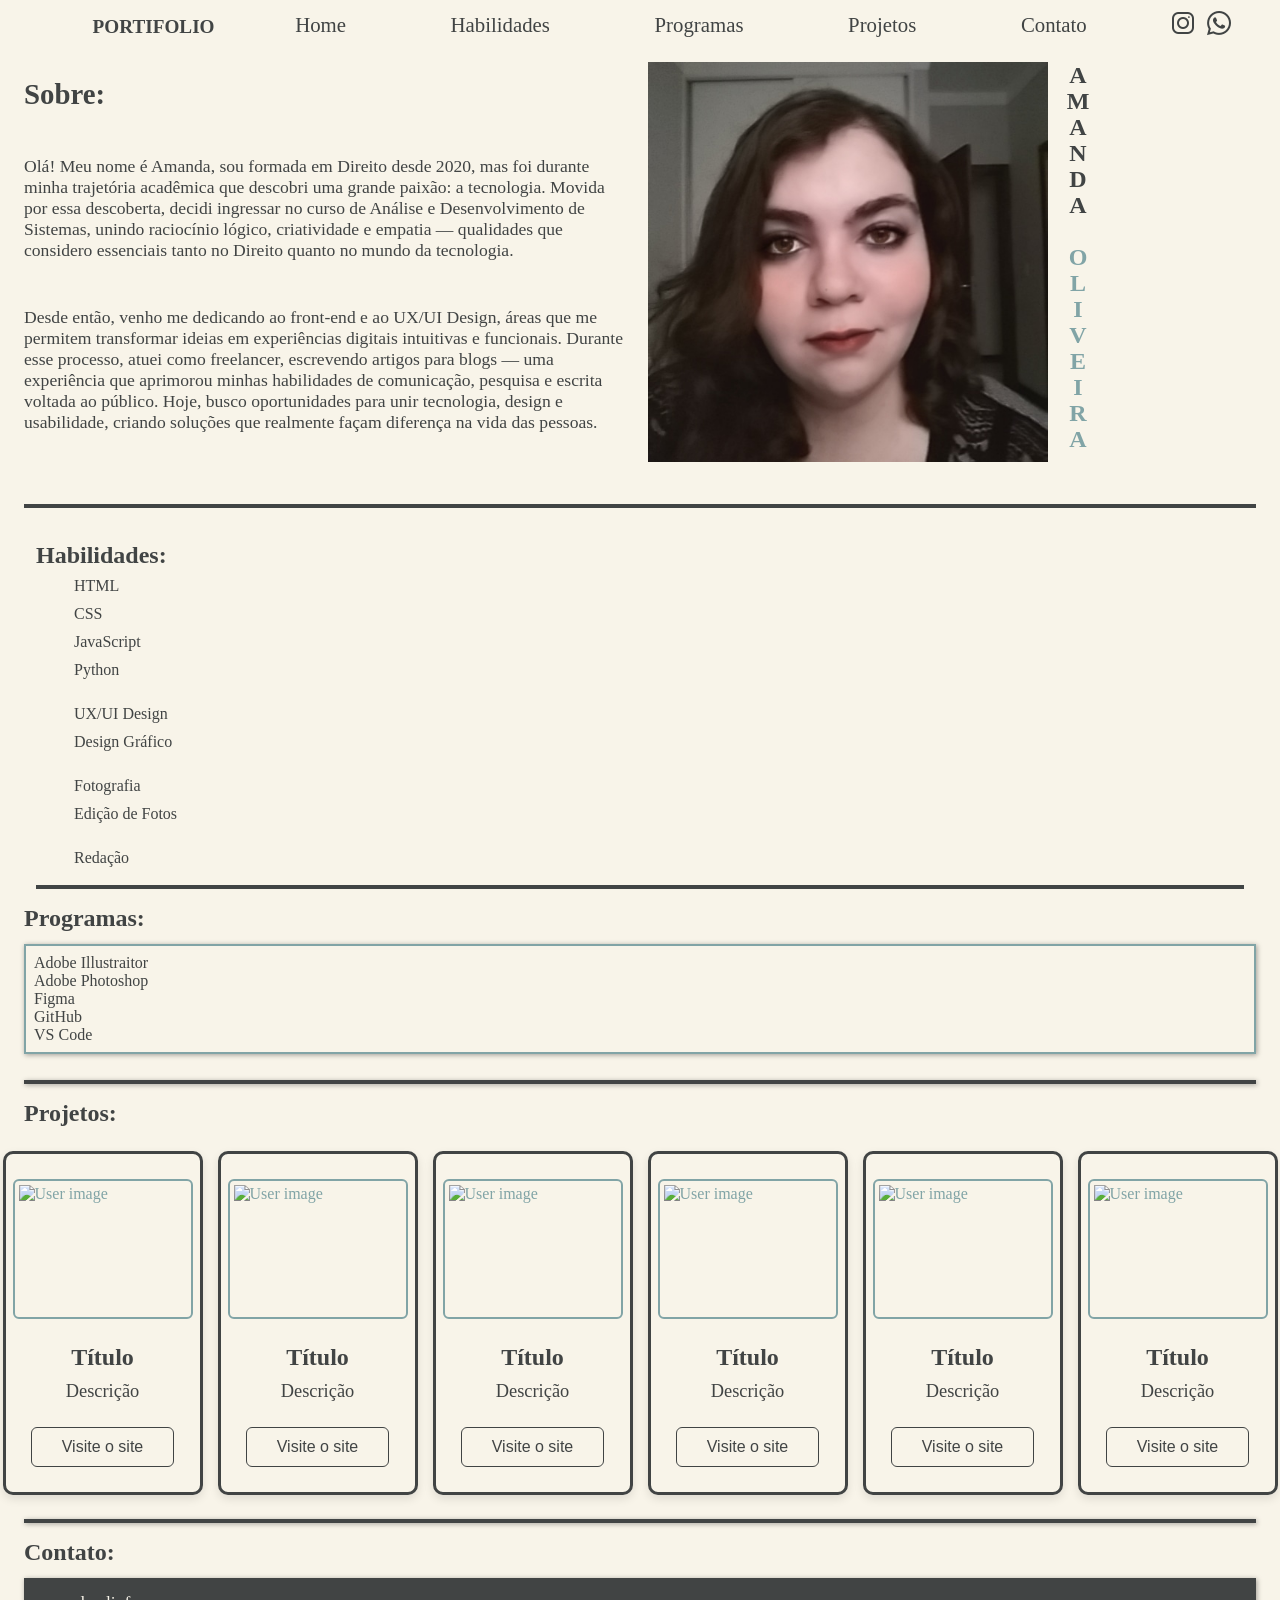
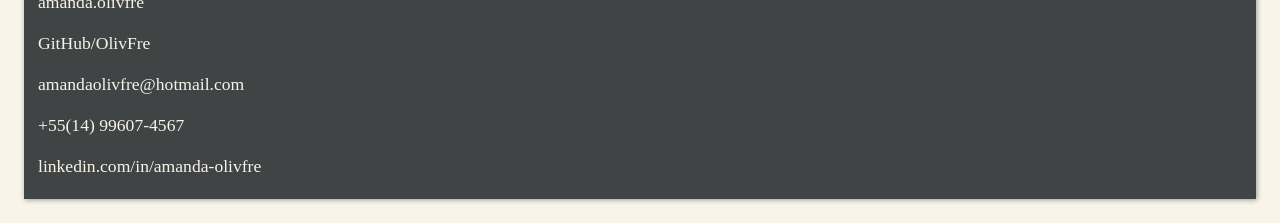
==== commit 00003534: "add img link no nav" ====
--- a/index.html
+++ b/index.html
@@ -35,9 +35,10 @@
                 <li class="hideOnMobile"><a href="#programas">Programas</a></li>
                 <li class="hideOnMobile"><a href="#projetos">Projetos</a></li>
                 <li class="hideOnMobile"><a href="#contato">Contato</a></li>
-                <div>
-                    <img src="" alt="" class="img1">
-                    <img src="" alt="" class="img2">
+                <div class="icon-img">
+                    <a href="https://www.instagram.com/amanda.olivfre/?next=%2F" rel="externos" target="_blank"><img src="[data-uri]" alt="instagram-new" class="img1"></a>
+                    <a href="https://web.whatsapp.com/" rel="externos" target="_blank"><img src="[data-uri]" alt="whatsapp--v1" class="img2"></a>
+                    
                 </div>
                 
             </ul>
--- a/mobile.css
+++ b/mobile.css
@@ -136,6 +136,10 @@
     .grid-wrapper1 img {
         grid-row: 1/2;
         grid-column: 1/4;
+
+        width: 100%;
+        height: auto;
+
     }
     .grid-wrapper1 > .name:nth-of-type(1) {
         grid-row: 1/2;
@@ -150,6 +154,8 @@
     .grid-wrapper1 > h2 {
         grid-row: 2/3;
         grid-column: 1/5;
+
+        padding-top: 16px;
     }
     .grid-wrapper1 > .p1 {
         grid-row: 3/4;
@@ -166,7 +172,7 @@
         border: 2px solid var(--color2);
     }
 
-    .text-mq {
+    .grid-wrapper1 > .text-mq1, .grid-wrapper1 > .text-mq2 {
         display: none;
     }
 
@@ -421,7 +427,7 @@
         grid-row: 1/5;
         grid-column: 5/9;
 
-        max-width: 100%;
+        width: 100%;
         height: auto;
         display: block;
     }
@@ -515,11 +521,10 @@
         display: flex;
         flex-wrap: nowrap;
         flex-direction: row;
-        justify-content: space-between;
+        justify-content: space-evenly;
         align-items: center;
         width: 100%;
         position: fixed;
-
         background-color: var(--color3);
         z-index: 999;
     }
@@ -551,12 +556,16 @@
         color: var(--color3)
     }
 
+    nav > #menu2 > .icon-img {
+        padding: 0 12px 0 0;
+    }
+
     .grid-wrapper1{
         display: grid;
         grid-template-rows: auto auto auto 2px;
         grid-template-columns: repeat(12, 1fr);
         gap: 16px; 
-        padding: 62px 0px;
+        padding: 62px 0px 0px 0px;
     }
 
     .grid-wrapper1 > .name:nth-of-type(1) {
@@ -571,7 +580,7 @@
         grid-row: 1/4;
         grid-column: 7/11;
 
-        max-width: 100%;
+        width: 100%;
         height: auto;
         display: block;
     }
@@ -607,8 +616,8 @@
         grid-column: 1/13;
 
         border: 2px solid var(--color2);
-        margin-top: 24px;
-    }
-
-
-}
+        margin-top: 8px;
+    }
+
+
+}
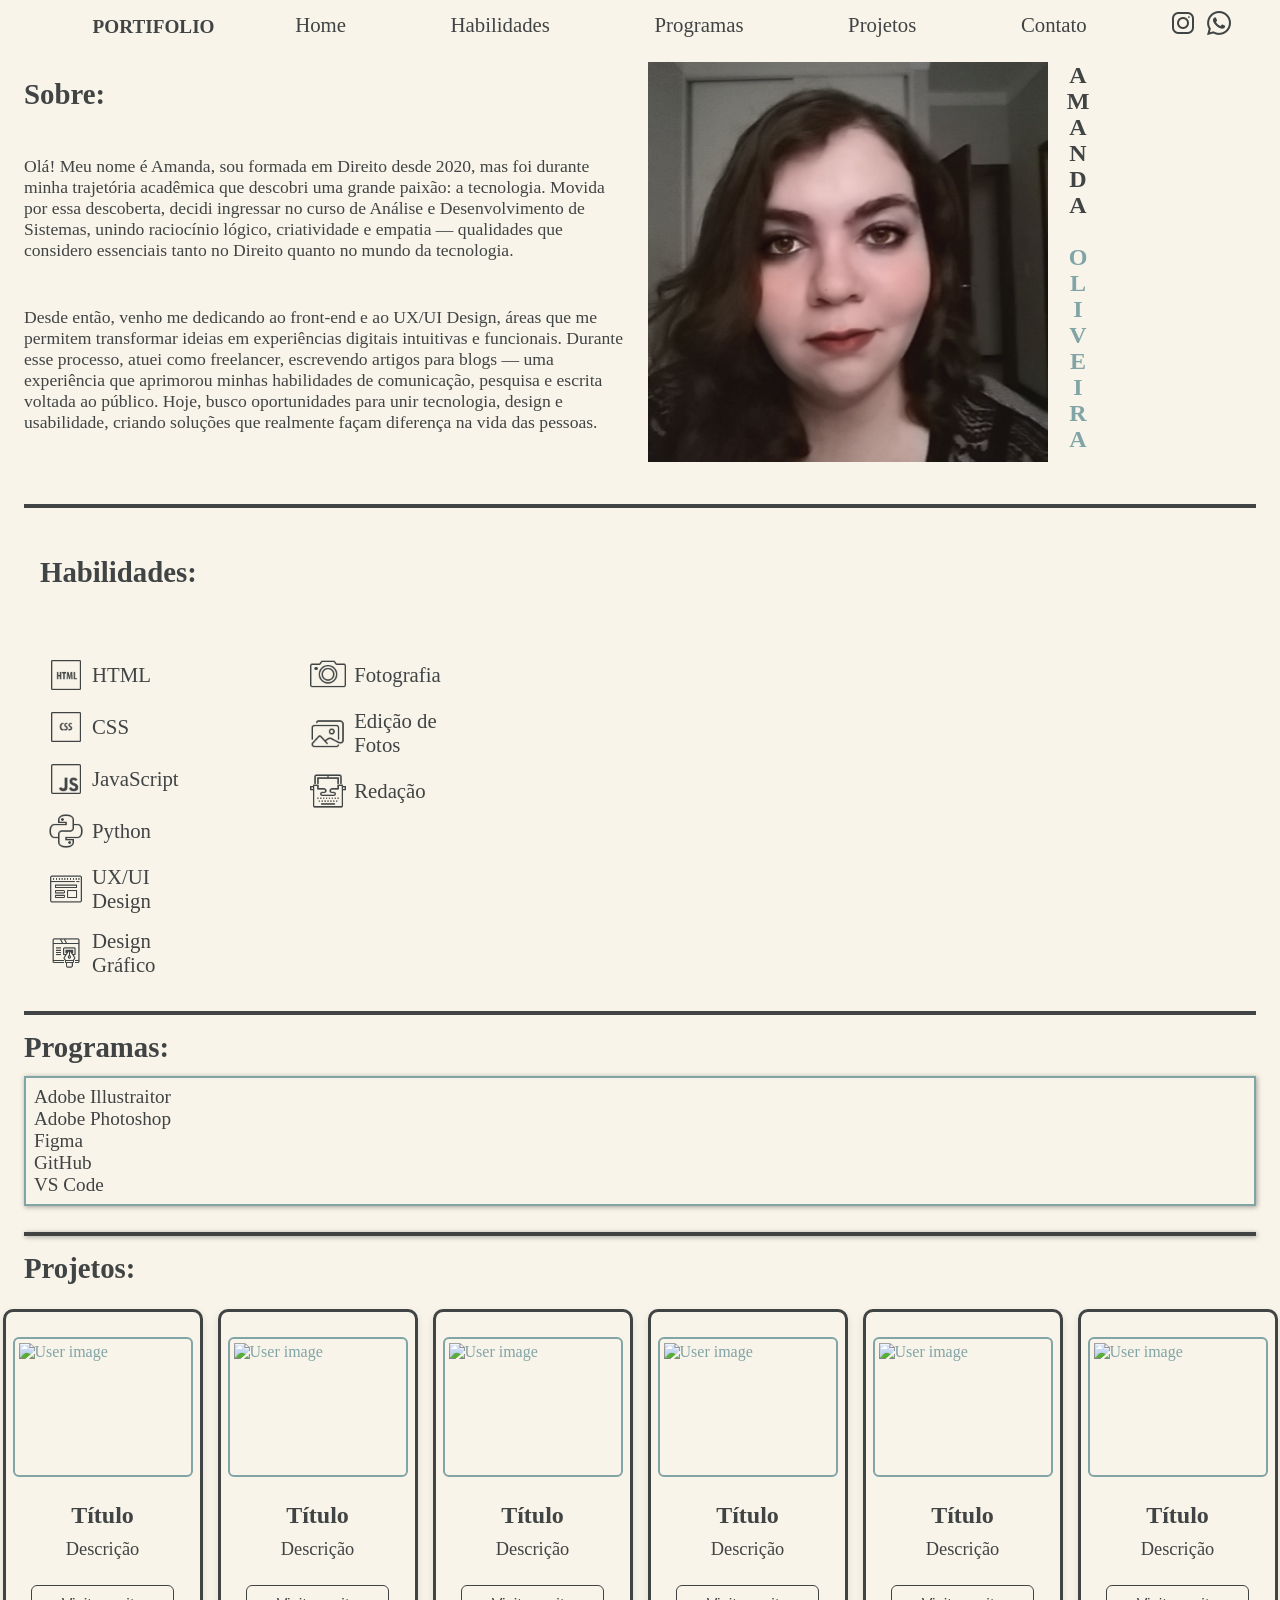
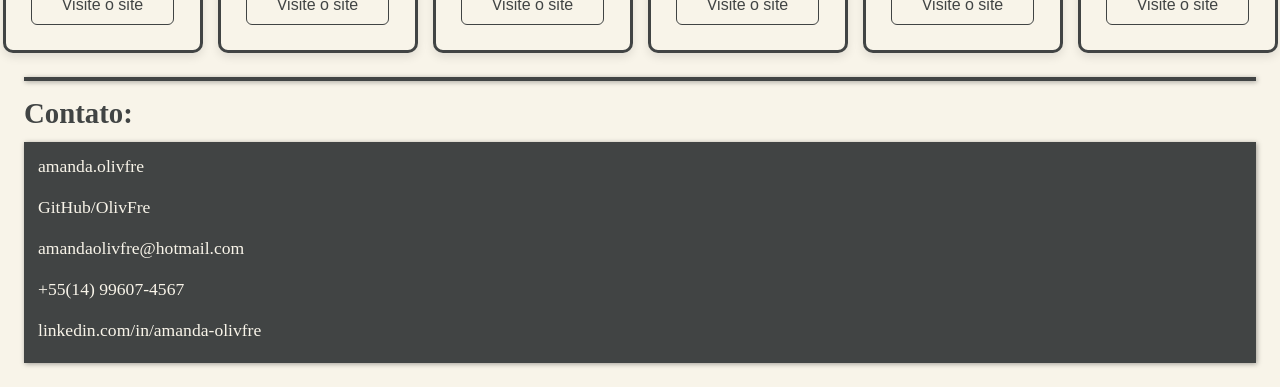
==== commit 64dfa65d: "add img ao li do colum1" ====
--- a/index.html
+++ b/index.html
@@ -103,7 +103,26 @@
             <ul class="reda">
                 <li>Redação</li>
             </ul>
+
+            <div class="hab2">
+                <ul class="colum1">
+                    <li><img src="[data-uri]" alt="html">HTML</li>
+                    <li><img src="[data-uri]" alt="css">CSS</li>
+                    <li><img src="[data-uri]" alt="javascript--v1">JavaScript</li>
+                    <li><img src="[data-uri]" alt="python--v1">Python</li>
+                    <li><img src="[data-uri]" alt="web">UX/UI Design</li>
+                    <li><img src="[data-uri]" alt="web-design">Design Gráfico</li>
+                </ul>    
+                <ul class="colum2">
+                    <li><img src="[data-uri]" alt="compact-camera">Fotografia</li>
+                    <li><img src="[data-uri]" alt="stack-of-photos">Edição de Fotos</li>
+                    <li><img src="[data-uri]" alt="typewriter-with-tablet">Redação</li>
+                </ul>
+                
+            </div>
+
             <hr>
+
         </section>
 
         <section id="programas" class="grid-wrapper3">
--- a/mobile.css
+++ b/mobile.css
@@ -221,6 +221,10 @@
         padding: 8px;
     }
 
+    .grid-wrapper2 > .hab2 {
+        display: none;
+    }
+
 /*------3ª section------*/
 
     .grid-wrapper3{
@@ -441,7 +445,7 @@
         grid-row: 2/3;
         grid-column: 1/5;
 
-        font-size: 1.6em;
+        font-size: 1.8em;
     }
     .grid-wrapper1 > .text-mq1, .grid-wrapper1 >  .text-mq2 {
         display: block;
@@ -473,34 +477,77 @@
 
 /*------2ª section------*/
 
-.grid-wrapper2 {
-    display: block;
-    padding: 0 12px;
-}
-.grid-wrapper2 > h2 {
-    margin-top: 34px;
-}
-.grid-wrapper2 > ul {
-    border: none;
-    
-}
-.grid-wrapper2 > ul > li {
-    font-size: 1em;
-    position: relative;
-    padding-left: 30px; 
-    margin-bottom: 10px;
-}
-.grid-wrapper2 > ul > li::before {
-    content: "";
-    position: absolute;
-    left: 0;
-    top: 3px;
-    width: 20px;
-    height: 20px;
-    background-image: url('icone.png');
-    background-size: contain;
-    background-repeat: no-repeat;
-}
+    .grid-wrapper2 > .ling, .grid-wrapper2 > .design, .grid-wrapper2 > .fotos, .grid-wrapper2 > .reda {
+        display: none;
+    }
+
+    .grid-wrapper2{
+        display: grid;
+        grid-template-rows: auto auto 2px;
+    }
+
+    .grid-wrapper2 > h2 {
+        margin: 3rem 0 3rem 1rem;
+        grid-column: 1 / 9;
+        font-size: 1.8em;
+    }
+
+    .grid-wrapper2 > .hab2 {
+        display: grid;
+        grid-template-columns: 1fr 1fr 1fr 1fr;
+        gap: 50%;
+        margin: 0 0 0 1.5rem;
+    }
+
+    .grid-wrapper2 > .hab2 > ul {
+        list-style-type: none;
+        color: var(--color2);
+        font-size: 1.3em;
+    }
+
+    .grid-wrapper2 > .hab2 > .colum1 {
+        grid-column: 1/2;
+    }
+    .grid-wrapper2 > .hab2 > .colum2 {
+        grid-column: 2/3;
+    }
+
+    .grid-wrapper2 > .hab2 > .colum1 > li,
+    .grid-wrapper2 > .hab2 > .colum2 > li {
+        display: flex;
+        align-items: center;
+        gap: 8px;
+        padding: 8px 0px 8px 0px;
+    }
+
+    .grid-wrapper2 > .hab2 > .colum1 > li > img,
+    .grid-wrapper2 > .hab2 > .colum2 > li > img{
+        width: 36px;
+        height: 36px;
+        object-fit: contain;
+    }
+
+    .grid-wrapper2 hr {
+        grid-column: 1 / 9;
+        border: none;
+        border-top: 4px solid var(--color2);
+}
+
+/*------3ª section------*/
+
+    .grid-wrapper3 > h2 {
+        font-size: 1.8em;
+    }
+    .grid-wrapper3 > ul {
+        font-size: 1.2em;
+    }
+
+    .grid-wrapper4 > h2 {
+        font-size: 1.8em;
+    }
+    .grid-wrapper5 > h2 {
+        font-size: 1.8em;
+    }
 }
 
 @media screen and (min-width: 769px) {
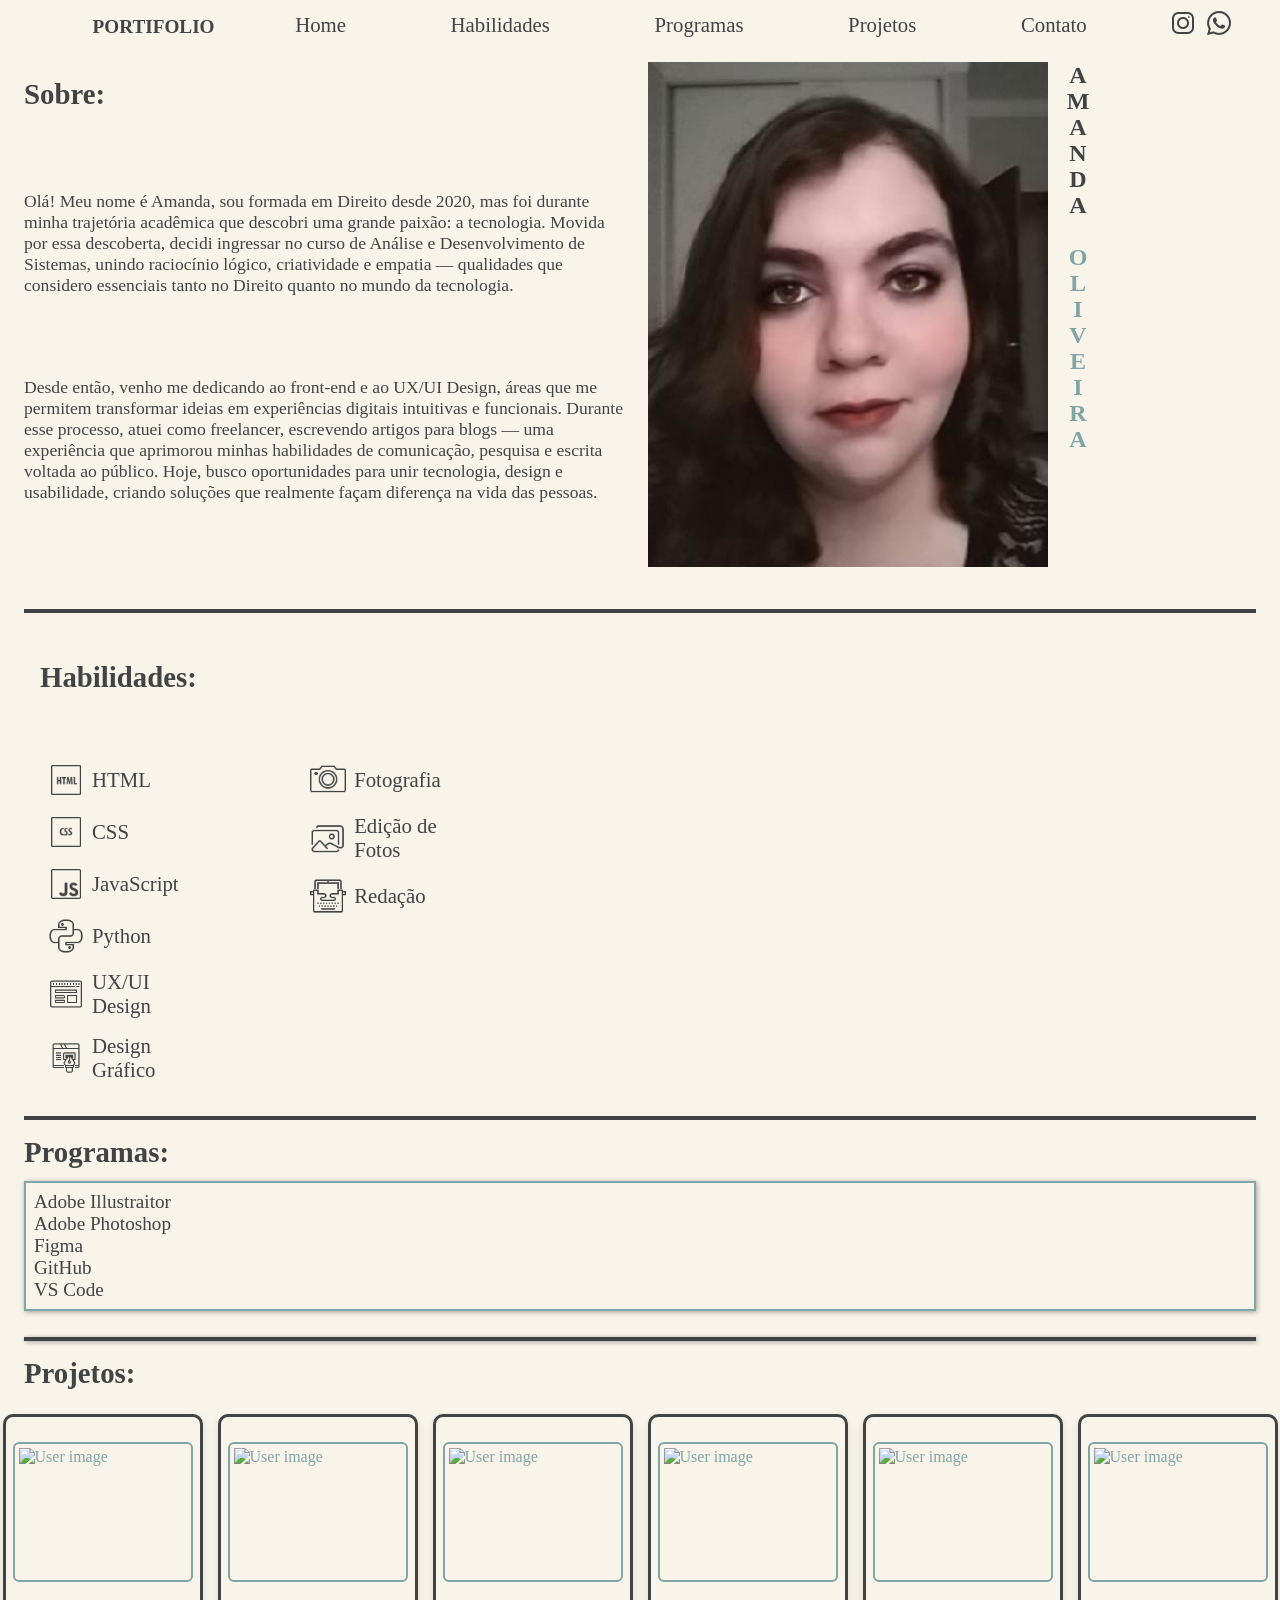
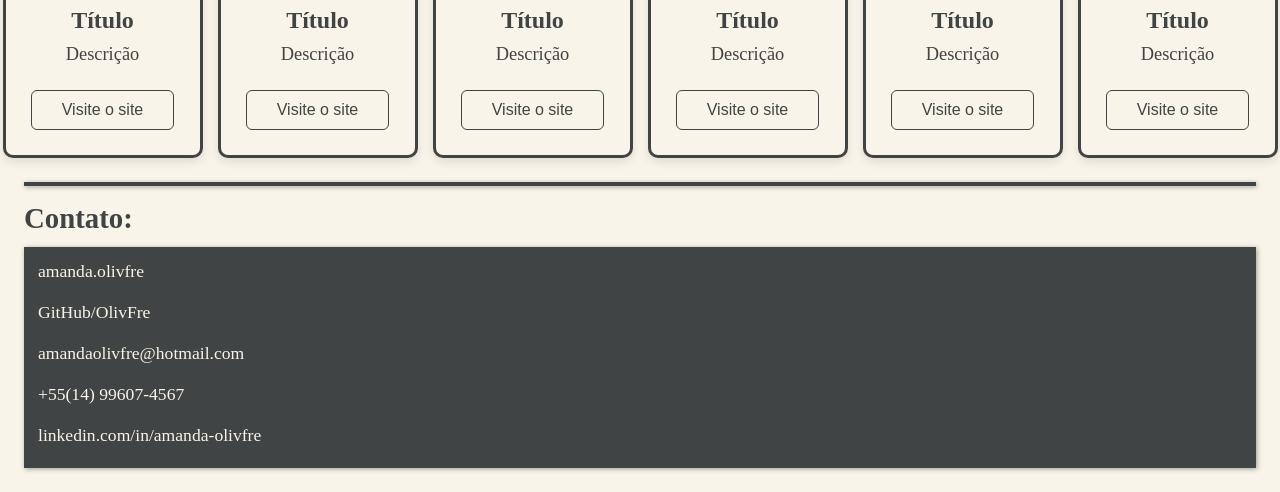
==== commit 71fc9391: "ajustes finais na img do grid-wrapper1" ====
--- a/index.html
+++ b/index.html
@@ -59,7 +59,8 @@
 
     <main>
         <section id="home" class="grid-wrapper1">
-            <img src="./imagens/foto-perfil.jpg" alt="" >
+            <img src="./imagens/foto-perfil.jpg" alt="" class="img-mobile">
+            <img src="./imagens/foto-perfil-tablet_Prancheta 1-01.jpg" alt="foto perfil" class="img-tablet">
             <h1 class="name">AMANDA <span class="cor-especial">OLIVEIRA</span></h1>
                 
             <h2>Sobre:</h2>
--- a/mobile.css
+++ b/mobile.css
@@ -133,14 +133,18 @@
         gap: 12px;
     }
 
-    .grid-wrapper1 img {
+    .grid-wrapper1 > .img-mobile {
         grid-row: 1/2;
         grid-column: 1/4;
 
         width: 100%;
         height: auto;
-
-    }
+    }
+
+    .grid-wrapper1 > .img-tablet {
+        display: none;
+    }
+
     .grid-wrapper1 > .name:nth-of-type(1) {
         grid-row: 1/2;
         grid-column: 4/5;
@@ -427,7 +431,11 @@
         padding: 0 12px;
     }
 
-    .grid-wrapper1 > img{
+    .grid-wrapper1 > .img-mobile {
+        display: none;
+    }
+
+    .grid-wrapper1 > .img-tablet{
         grid-row: 1/5;
         grid-column: 5/9;
 
@@ -623,7 +631,7 @@
         text-orientation: upright;
     }
 
-    .grid-wrapper1 > img{
+    .grid-wrapper1 > .img-tablet{
         grid-row: 1/4;
         grid-column: 7/11;
 
